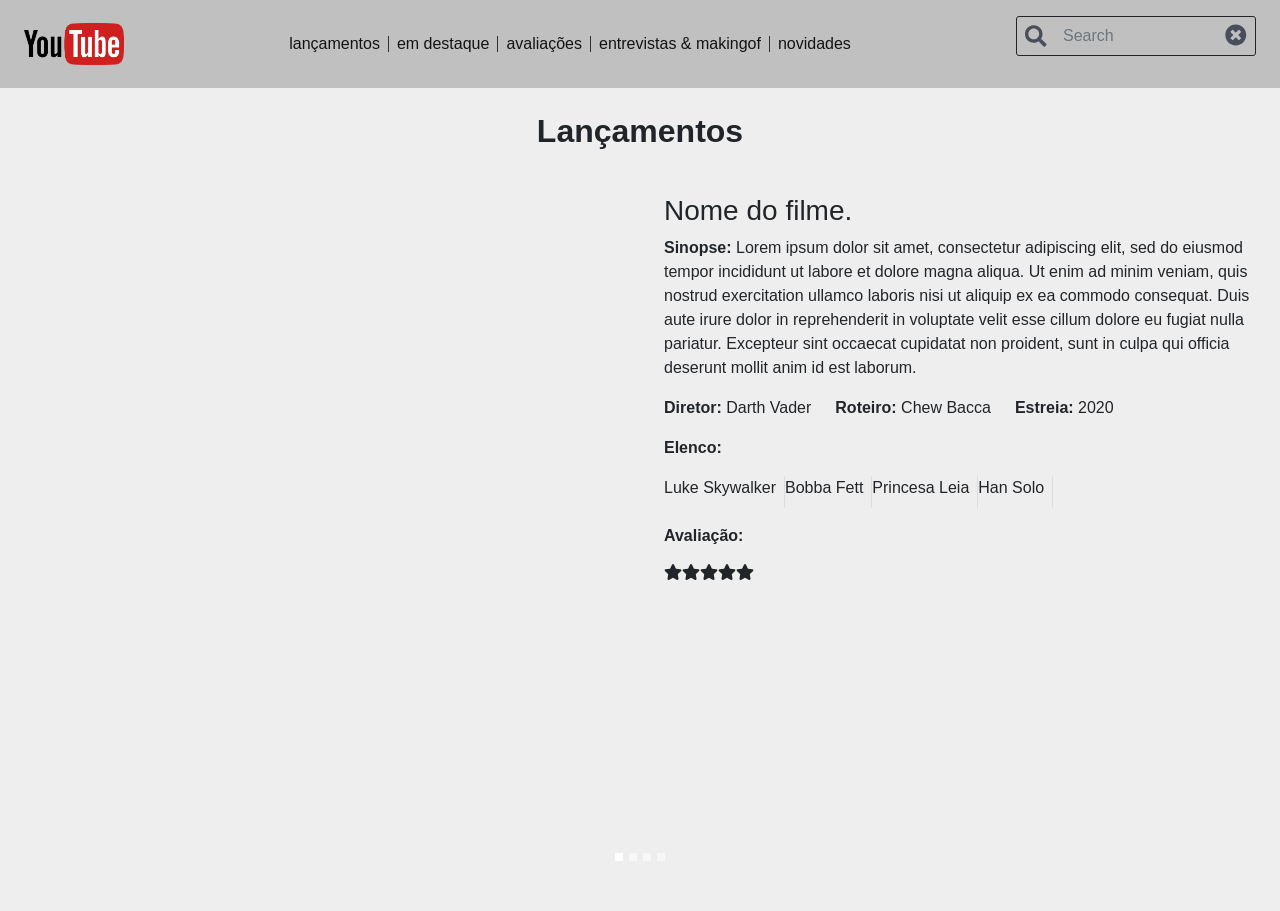
==== index.html @ 98a603fb "Primeiro commit Implementando carousel responsive" ====
<!DOCTYPE html>
<html lang="pt-br">

<head>
    <meta charset='utf-8'>
    <meta http-equiv='X-UA-Compatible' content='IE=edge'>
    <title>Portal de filmes</title>
    <meta name='viewport' content='width=device-width, initial-scale=1'>
    <meta charset="utf-8">
    <meta name="viewport" content="width=device-width, initial-scale=1, shrink-to-fit=no">
    <link rel="stylesheet" href="https://stackpath.bootstrapcdn.com/bootstrap/4.4.1/css/bootstrap.min.css"
        integrity="sha384-Vkoo8x4CGsO3+Hhxv8T/Q5PaXtkKtu6ug5TOeNV6gBiFeWPGFN9MuhOf23Q9Ifjh" crossorigin="anonymous">

    <link rel="canonical" href="https://getbootstrap.com/docs/4.5/examples/carousel/">
    <!-- <meta http-equiv="refresh" content="2"> -->

    <link href="assets/fa/css/solid.css" rel="stylesheet">
    <link href="assets/fa/css/brands.css" rel="stylesheet">
    <link href="assets/fa/css/solid.css" rel="stylesheet">
    <script defer src="assets/fa/js/all.js"></script>
    <link rel="stylesheet" href="estilos.css">
</head>

<body>
    <header class="header">
        <nav class="navbar navbar-expand-lg navbar-light w-100">
            <div class="img-container">
                <img src="assets/yt-logo.png" class="logo">
            </div>
            <div class="d-flex justify-content-end">
                <button class="navbar-toggler" type="button" data-toggle="collapse"
                    data-target="#navbarToggleExternalContent" aria-controls="navbarTogglerDemo01" aria-expanded="false"
                    aria-label="Toggle navigation">
                    <span class="navbar-toggler-icon"></span>
                </button>
            </div>
            <div class="collapse navbar-collapse" id="navbarToggleExternalContent">
                <ul class="navbar-nav mt-lg-0 w-100 d-flex justify-content-center">
                    <li class="nav-item active">
                        <a class="nav-link mycontent-left h-15" href="#">lançamentos</a>
                    </li>
                    <li class="nav-item active">
                        <a class="nav-link mycontent-left h-15" href="#">em destaque</a>
                    </li>
                    <li class="nav-item active">
                        <a class="nav-link mycontent-left h-15" href="#">avaliações</a>
                    </li>
                    <li class="nav-item active">
                        <a class="nav-link mycontent-left h-15" href="#">entrevistas & makingof</a>
                    </li>
                    <li class="nav-item active">
                        <a class="nav-link h-15" href="#">novidades</a>
                    </li>
                </ul>
                <div class="main">
                    <div class="form-group">
                        <span class="fa fa-search form-control-icon"></span>
                        <input type="text" class="form-control" placeholder="Search">
                        <span class="fa fa-times-circle form-control-icon-2"></span>
                    </div>
                </div>
            </div>
        </nav>
    </header>
    <section class="d-flex flex-column justify-content-end w-100 first-section">
        <div id="myCarousel" class="carousel slide w-100 h-100" data-ride="carousel">
            <ol class="carousel-indicators">
                <li data-target="#myCarousel" data-slide-to="0" class="active"></li>
                <li data-target="#myCarousel" data-slide-to="1"></li>
                <li data-target="#myCarousel" data-slide-to="2"></li>
                <li data-target="#myCarousel" data-slide-to="3"></li>
            </ol>
            <div class="carousel-inner">
                <div class="carousel-item active h-100">
                    <div class="h-100">
                        <div class="d-flex flex-column">
                            <h2 class="text-center"><b>Lançamentos</b></h2>

                            <div class="d-flex flex-row-reverse responsive-flex-reversion m-top-16">
                                <div class="w-50 w-50-responsive movie-desc m-top-16-responsive">
                                    <div class="column video movie-desc-content">
                                        <h3>Nome do filme.</h3>
                                        <p><b>Sinopse: </b> Lorem ipsum dolor sit amet, consectetur adipiscing elit, sed
                                            do eiusmod tempor incididunt ut labore et dolore magna aliqua. Ut enim ad
                                            minim veniam, quis nostrud exercitation ullamco laboris nisi ut aliquip ex
                                            ea commodo consequat. Duis aute irure dolor in reprehenderit in voluptate
                                            velit esse cillum dolore eu fugiat nulla pariatur. Excepteur sint occaecat
                                            cupidatat non proident, sunt in culpa qui officia deserunt mollit anim id
                                            est laborum.
                                        </p>
                                        <div class="d-flex flex-row">
                                            <p class="m-right-24"><b>Diretor: </b>
                                                Darth Vader
                                            </p>
                                            <p class="m-right-24"><b>Roteiro: </b>
                                                Chew Bacca
                                            </p>
                                            <p><b>Estreia: </b>
                                                2020
                                            </p>
                                        </div>
                                        <p><b>Elenco: </b></p>
                                        <table>
                                            <tr>
                                                <td class="el-table">Luke Skywalker</th>
                                                <td class="el-table">Bobba Fett</th>
                                                <td class="el-table">Princesa Leia</th>
                                                <td class="el-table">Han Solo</th>
                                            </tr>
                                        </table>
                                        <p></p><b>Avaliação: </b></p>
                                        <div class="d-flex flex-row">
                                            <span class="fa fa-star form-control-icon"></span>
                                            <span class="fa fa-star form-control-icon"></span>
                                            <span class="fa fa-star form-control-icon"></span>
                                            <span class="fa fa-star form-control-icon"></span>
                                            <span class="fa fa-star form-control-icon"></span>
                                        </div>
                                    </div>
                                </div>
                                <div class="videoWrapper w-50 w-50-responsive">
                                    <iframe class="column video" id="ytplayer" type="text/html"
                                        src="http://www.youtube.com/embed/M7lc1UVf-VE?autoplay=1&origin=http://example.com"
                                        frameborder="0" />
                                </div>
                            </div>
                        </div>
                    </div>
                </div>
                <div class="carousel-item">
                    <svg class="bd-placeholder-img" width="100%" height="100%" xmlns="http://www.w3.org/2000/svg"
                        preserveAspectRatio="xMidYMid slice" focusable="false" role="img">
                        <rect width="100%" height="100%" fill="#777" /></svg>
                    <div class="container">
                        <div class="carousel-caption">
                            <h1>Another example headline.</h1>
                            <p>Cras justo odio, dapibus ac facilisis in, egestas eget quam. Donec id elit non mi porta
                                gravida at eget metus. Nullam id dolor id nibh ultricies vehicula ut id elit.</p>
                            <p><a class="btn btn-lg btn-primary" href="#" role="button">Learn more</a></p>
                        </div>
                    </div>
                </div>
                <div class="carousel-item">
                    <svg class="bd-placeholder-img" width="100%" height="100%" xmlns="http://www.w3.org/2000/svg"
                        preserveAspectRatio="xMidYMid slice" focusable="false" role="img">
                        <rect width="100%" height="100%" fill="#777" /></svg>
                    <div class="container">
                        <div class="carousel-caption text-right">
                            <h1>One more for good measure.</h1>
                            <p>Cras justo odio, dapibus ac facilisis in, egestas eget quam. Donec id elit non mi porta
                                gravida at eget metus. Nullam id dolor id nibh ultricies vehicula ut id elit.</p>
                            <p><a class="btn btn-lg btn-primary" href="#" role="button">Browse gallery</a></p>
                        </div>
                    </div>
                </div>
            </div>
        </div>
    </section>

    <!-- <footer class="container">
        <p class="float-right"><a href="#">Back to top</a></p>
        <p>&copy; 2017-2020 Company, Inc. &middot; <a href="#">Privacy</a> &middot; <a href="#">Terms</a></p>
    </footer> -->
</body>

<script src="https://code.jquery.com/jquery-3.5.1.slim.min.js"
    integrity="sha384-DfXdz2htPH0lsSSs5nCTpuj/zy4C+OGpamoFVy38MVBnE+IbbVYUew+OrCXaRkfj"
    crossorigin="anonymous"></script>
<script>window.jQuery || document.write('<script src="../assets/js/vendor/jquery.slim.min.js"><\/script>')</script>
<script src="./js/bootstrap.bundle.min.js"></script>

</html>
---- assets/fa/css/solid.css ----
/*!
 * Font Awesome Free 5.15.0 by @fontawesome - https://fontawesome.com
 * License - https://fontawesome.com/license/free (Icons: CC BY 4.0, Fonts: SIL OFL 1.1, Code: MIT License)
 */
@font-face {
  font-family: 'Font Awesome 5 Free';
  font-style: normal;
  font-weight: 900;
  font-display: block;
  src: url("../webfonts/fa-solid-900.eot");
  src: url("../webfonts/fa-solid-900.eot?#iefix") format("embedded-opentype"), url("../webfonts/fa-solid-900.woff2") format("woff2"), url("../webfonts/fa-solid-900.woff") format("woff"), url("../webfonts/fa-solid-900.ttf") format("truetype"), url("../webfonts/fa-solid-900.svg#fontawesome") format("svg"); }

.fa,
.fas {
  font-family: 'Font Awesome 5 Free';
  font-weight: 900; }
---- assets/fa/css/brands.css ----
/*!
 * Font Awesome Free 5.15.0 by @fontawesome - https://fontawesome.com
 * License - https://fontawesome.com/license/free (Icons: CC BY 4.0, Fonts: SIL OFL 1.1, Code: MIT License)
 */
@font-face {
  font-family: 'Font Awesome 5 Brands';
  font-style: normal;
  font-weight: 400;
  font-display: block;
  src: url("../webfonts/fa-brands-400.eot");
  src: url("../webfonts/fa-brands-400.eot?#iefix") format("embedded-opentype"), url("../webfonts/fa-brands-400.woff2") format("woff2"), url("../webfonts/fa-brands-400.woff") format("woff"), url("../webfonts/fa-brands-400.ttf") format("truetype"), url("../webfonts/fa-brands-400.svg#fontawesome") format("svg"); }

.fab {
  font-family: 'Font Awesome 5 Brands';
  font-weight: 400; }
---- assets/fa/css/solid.css ----
/*!
 * Font Awesome Free 5.15.0 by @fontawesome - https://fontawesome.com
 * License - https://fontawesome.com/license/free (Icons: CC BY 4.0, Fonts: SIL OFL 1.1, Code: MIT License)
 */
@font-face {
  font-family: 'Font Awesome 5 Free';
  font-style: normal;
  font-weight: 900;
  font-display: block;
  src: url("../webfonts/fa-solid-900.eot");
  src: url("../webfonts/fa-solid-900.eot?#iefix") format("embedded-opentype"), url("../webfonts/fa-solid-900.woff2") format("woff2"), url("../webfonts/fa-solid-900.woff") format("woff"), url("../webfonts/fa-solid-900.ttf") format("truetype"), url("../webfonts/fa-solid-900.svg#fontawesome") format("svg"); }

.fa,
.fas {
  font-family: 'Font Awesome 5 Free';
  font-weight: 900; }
---- estilos.css ----
header{
    display: flex;
    flex-direction: row;
    width: 100vw;
    padding: 8px;
    background: #c0c0c0;
}
.logo{
    width: 100px;
}

.nav-link{
    display: flex;
    align-items: center;
    color: #010101;
}

.margin-right-solid{
    margin-right: solid red;
}
.border-right-menu{
    border-right: solid;
}
/* search-header */

.form-group{
    border: solid 1px;
    border-radius: 3px;
    padding: 0px 8px;
    width: 240px;
}
.form-group input{
    border: 0px !important;
}
.form-group .form-control {
    padding-left: 2.375rem;
    background: #c0c0c0;
}

.form-group .form-control-icon {
    position: absolute;
    z-index: 2;
    display: block;
    width: 1.3475rem;
    height: 2.375rem;
    line-height: 2.375rem;
    text-align: center;
    pointer-events: none;
    color: #484e5a;
}

.form-group .form-control-icon-2 {
    position: absolute;
    z-index: 2;
    display: block;
    width: 1.3475rem;
    height: 2.375rem;
    line-height: 2.375rem;
    text-align: center;
    pointer-events: none;
    color: #484e5a;
    top: 8px !important;
    transform: translateX(200px) !important;
}

/* search-header */

.mycontent-left {
    border-right: 1px solid #333;
  }
.h-15{
    height: 15px;
}


/* first-section */
.first-section{
    padding: 24px 24px;
    background: #eeeeee;
}

.carousel-inner{
    height: 100%;
    display: flex;
    align-items: center;
}

.carousel-indicators li{
    width: 8px;
    height: 8px;
}

.videoWrapper {
    position: relative;
    padding-bottom: 56.25%; /* 16:9 */
  }
.videoWrapper iframe {
    position: absolute;
    top: 0;
    left: 0;
    width: 100%;
    height: 50%;
  }

.movie-desc{
    height: max-content;
}
.movie-desc-content{
    padding-left: 24px;
}
.m-top-16{
    margin-top: 36px;
}

.m-right-24{
    margin-right: 24px;
}

.el-table{
    border-right: 1px solid #dddddd;
    text-align: left;
    padding: 0px 8px 8px 0px;
}

@media only screen and (max-width: 1023px) {
    .responsive-flex-reversion{
        flex-direction: column-reverse !important;
    }

    .w-50-responsive{
        width: 100% !important;
    }

    .videoWrapper iframe {
        height: 100% !important;
    }

    .m-top-16-responsive{
        margin-top: 16px !important;
    }
  }
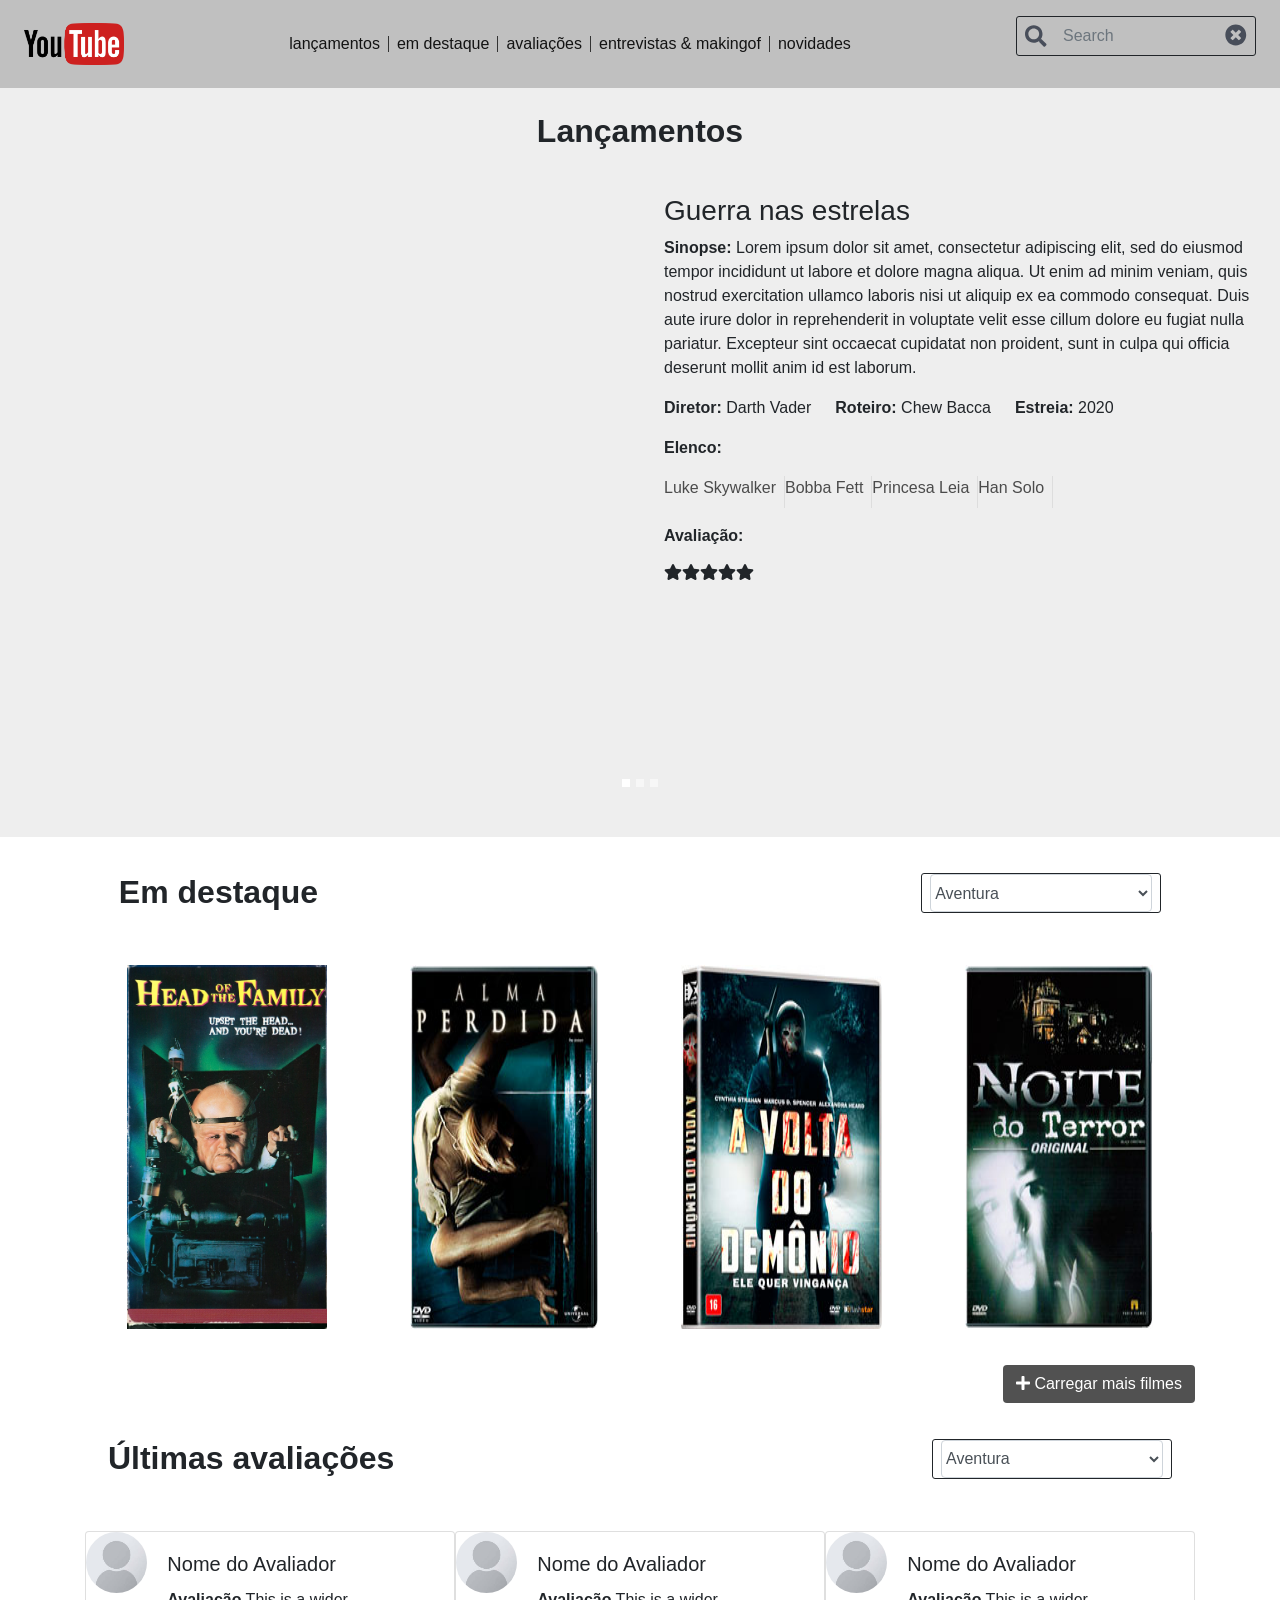
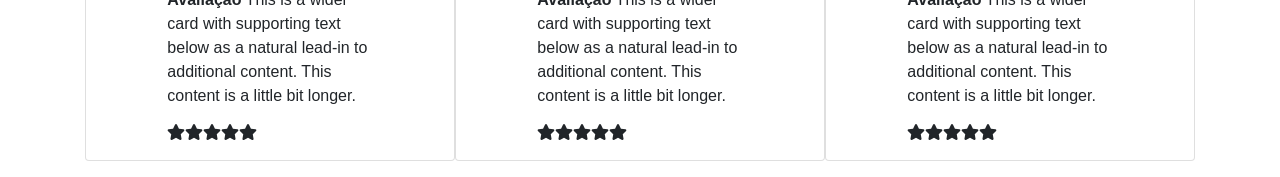
==== commit d721d03f: "Segunda section finalizando segunda section" ====
--- a/index.html
+++ b/index.html
@@ -68,18 +68,16 @@
                 <li data-target="#myCarousel" data-slide-to="0" class="active"></li>
                 <li data-target="#myCarousel" data-slide-to="1"></li>
                 <li data-target="#myCarousel" data-slide-to="2"></li>
-                <li data-target="#myCarousel" data-slide-to="3"></li>
             </ol>
             <div class="carousel-inner">
                 <div class="carousel-item active h-100">
                     <div class="h-100">
                         <div class="d-flex flex-column">
                             <h2 class="text-center"><b>Lançamentos</b></h2>
-
                             <div class="d-flex flex-row-reverse responsive-flex-reversion m-top-16">
                                 <div class="w-50 w-50-responsive movie-desc m-top-16-responsive">
                                     <div class="column video movie-desc-content">
-                                        <h3>Nome do filme.</h3>
+                                        <h3>Guerra nas estrelas</h3>
                                         <p><b>Sinopse: </b> Lorem ipsum dolor sit amet, consectetur adipiscing elit, sed
                                             do eiusmod tempor incididunt ut labore et dolore magna aliqua. Ut enim ad
                                             minim veniam, quis nostrud exercitation ullamco laboris nisi ut aliquip ex
@@ -119,37 +117,232 @@
                                     </div>
                                 </div>
                                 <div class="videoWrapper w-50 w-50-responsive">
-                                    <iframe class="column video" id="ytplayer" type="text/html"
-                                        src="http://www.youtube.com/embed/M7lc1UVf-VE?autoplay=1&origin=http://example.com"
-                                        frameborder="0" />
+                                    <iframe class="column video"
+                                        src="http://www.youtube.com/embed/M7lc1UVf-VE?rel=0&amp;showinfo=0"
+                                        frameborder="0"> </iframe>
                                 </div>
                             </div>
                         </div>
                     </div>
                 </div>
                 <div class="carousel-item">
-                    <svg class="bd-placeholder-img" width="100%" height="100%" xmlns="http://www.w3.org/2000/svg"
-                        preserveAspectRatio="xMidYMid slice" focusable="false" role="img">
-                        <rect width="100%" height="100%" fill="#777" /></svg>
-                    <div class="container">
-                        <div class="carousel-caption">
-                            <h1>Another example headline.</h1>
-                            <p>Cras justo odio, dapibus ac facilisis in, egestas eget quam. Donec id elit non mi porta
-                                gravida at eget metus. Nullam id dolor id nibh ultricies vehicula ut id elit.</p>
-                            <p><a class="btn btn-lg btn-primary" href="#" role="button">Learn more</a></p>
+                    <div class="h-100">
+                        <div class="d-flex flex-column">
+                            <h2 class="text-center"><b>Lançamentos</b></h2>
+                            <div class="d-flex flex-row-reverse responsive-flex-reversion m-top-16">
+                                <div class="w-50 w-50-responsive movie-desc m-top-16-responsive">
+                                    <div class="column video movie-desc-content">
+                                        <h3>Guerra nas estrelas</h3>
+                                        <p><b>Sinopse: </b> Lorem ipsum dolor sit amet, consectetur adipiscing elit, sed
+                                            do eiusmod tempor incididunt ut labore et dolore magna aliqua. Ut enim ad
+                                            minim veniam, quis nostrud exercitation ullamco laboris nisi ut aliquip ex
+                                            ea commodo consequat. Duis aute irure dolor in reprehenderit in voluptate
+                                            velit esse cillum dolore eu fugiat nulla pariatur. Excepteur sint occaecat
+                                            cupidatat non proident, sunt in culpa qui officia deserunt mollit anim id
+                                            est laborum.
+                                        </p>
+                                        <div class="d-flex flex-row">
+                                            <p class="m-right-24"><b>Diretor: </b>
+                                                Darth Vader
+                                            </p>
+                                            <p class="m-right-24"><b>Roteiro: </b>
+                                                Chew Bacca
+                                            </p>
+                                            <p><b>Estreia: </b>
+                                                2020
+                                            </p>
+                                        </div>
+                                        <p><b>Elenco: </b></p>
+                                        <table>
+                                            <tr>
+                                                <td class="el-table">Luke Skywalker</th>
+                                                <td class="el-table">Bobba Fett</th>
+                                                <td class="el-table">Princesa Leia</th>
+                                                <td class="el-table">Han Solo</th>
+                                            </tr>
+                                        </table>
+                                        <p></p><b>Avaliação: </b></p>
+                                        <div class="d-flex flex-row">
+                                            <span class="fa fa-star form-control-icon"></span>
+                                            <span class="fa fa-star form-control-icon"></span>
+                                            <span class="fa fa-star form-control-icon"></span>
+                                            <span class="fa fa-star form-control-icon"></span>
+                                            <span class="fa fa-star form-control-icon"></span>
+                                        </div>
+                                    </div>
+                                </div>
+                                <div class="videoWrapper w-50 w-50-responsive">
+                                    <iframe class="column video"
+                                        src="http://www.youtube.com/embed/M7lc1UVf-VE?rel=0&amp;showinfo=0"
+                                        frameborder="0"> </iframe>
+                                </div>
+                            </div>
                         </div>
                     </div>
                 </div>
                 <div class="carousel-item">
-                    <svg class="bd-placeholder-img" width="100%" height="100%" xmlns="http://www.w3.org/2000/svg"
-                        preserveAspectRatio="xMidYMid slice" focusable="false" role="img">
-                        <rect width="100%" height="100%" fill="#777" /></svg>
-                    <div class="container">
-                        <div class="carousel-caption text-right">
-                            <h1>One more for good measure.</h1>
-                            <p>Cras justo odio, dapibus ac facilisis in, egestas eget quam. Donec id elit non mi porta
-                                gravida at eget metus. Nullam id dolor id nibh ultricies vehicula ut id elit.</p>
-                            <p><a class="btn btn-lg btn-primary" href="#" role="button">Browse gallery</a></p>
+                    <div class="h-100">
+                        <div class="d-flex flex-column">
+                            <h2 class="text-center"><b>Lançamentos</b></h2>
+                            <div class="d-flex flex-row-reverse responsive-flex-reversion m-top-16">
+                                <div class="w-50 w-50-responsive movie-desc m-top-16-responsive">
+                                    <div class="column video movie-desc-content">
+                                        <h3>Guerra nas estrelas</h3>
+                                        <p><b>Sinopse: </b> Lorem ipsum dolor sit amet, consectetur adipiscing elit, sed
+                                            do eiusmod tempor incididunt ut labore et dolore magna aliqua. Ut enim ad
+                                            minim veniam, quis nostrud exercitation ullamco laboris nisi ut aliquip ex
+                                            ea commodo consequat. Duis aute irure dolor in reprehenderit in voluptate
+                                            velit esse cillum dolore eu fugiat nulla pariatur. Excepteur sint occaecat
+                                            cupidatat non proident, sunt in culpa qui officia deserunt mollit anim id
+                                            est laborum.
+                                        </p>
+                                        <div class="d-flex flex-row">
+                                            <p class="m-right-24"><b>Diretor: </b>
+                                                Darth Vader
+                                            </p>
+                                            <p class="m-right-24"><b>Roteiro: </b>
+                                                Chew Bacca
+                                            </p>
+                                            <p><b>Estreia: </b>
+                                                2020
+                                            </p>
+                                        </div>
+                                        <p><b>Elenco: </b></p>
+                                        <table>
+                                            <tr>
+                                                <td class="el-table">Luke Skywalker</th>
+                                                <td class="el-table">Bobba Fett</th>
+                                                <td class="el-table">Princesa Leia</th>
+                                                <td class="el-table">Han Solo</th>
+                                            </tr>
+                                        </table>
+                                        <p></p><b>Avaliação: </b></p>
+                                        <div class="d-flex flex-row">
+                                            <span class="fa fa-star form-control-icon"></span>
+                                            <span class="fa fa-star form-control-icon"></span>
+                                            <span class="fa fa-star form-control-icon"></span>
+                                            <span class="fa fa-star form-control-icon"></span>
+                                            <span class="fa fa-star form-control-icon"></span>
+                                        </div>
+                                    </div>
+                                </div>
+                                <div class="videoWrapper w-50 w-50-responsive">
+                                    <iframe class="column video"
+                                        src="http://www.youtube.com/embed/M7lc1UVf-VE?rel=0&amp;showinfo=0"
+                                        frameborder="0"> </iframe>
+                                </div>
+                            </div>
+                        </div>
+                    </div>
+                </div>
+            </div>
+        </div>
+    </section>
+
+    <section class="d-flex flex-column justify-content-end w-100">
+        <div class="container">
+            <div class="d-flex flex-row justify-content-around m-top-16">
+                <h2><b>Em destaque</b></h2>
+                <div class="invisible" style="width: 200px;"></div>
+                <div class="invisible" style="width: 200px;"></div>
+                <div class="form-group">
+                    <select class="form-control" id="exampleFormControlSelect1">
+                        <option>Aventura</option>
+                        <option>Romance</option>
+                        <option>Comédia</option>
+                    </select>
+                </div>
+            </div>
+            <div class="d-flex justify-content-around m-top-16">
+                <img src="assets/f1.jpg" width="200px" alt="filme 1">
+                <img src="assets/f2.jpg" alt="filme 2">
+                <img src="assets/f3.jpg" alt="filme 3">
+                <img src="assets/f4.jpg" alt="filme 4">
+            </div>
+            <div class="d-flex justify-content-end m-top-16">
+                <button class="btn second-section-btn"><i class="fa fa-plus"></i> Carregar mais filmes</button>
+            </div>
+        </div>
+
+        <div class="container">
+            <div class="d-flex flex-row justify-content-around m-top-16">
+                <h2><b>Últimas avaliações</b></h2>
+                <div class="invisible" style="width: 200px;"></div>
+                <div class="invisible" style="width: 200px;"></div>
+                <div class="form-group">
+                    <select class="form-control" id="exampleFormControlSelect1">
+                        <option>Aventura</option>
+                        <option>Romance</option>
+                        <option>Comédia</option>
+                    </select>
+                </div>
+            </div>
+            <div class="d-flex justify-content-around m-top-16">
+                <div class="card mb-3" style="max-width: 540px;">
+                    <div class="row no-gutters">
+                        <div class="col-md-2">
+                            <img src="assets/profile-pic.jpeg" class="card-img" alt="Profile picture">
+                        </div>
+                        <div class="col-md-8">
+                            <div class="card-body">
+                                <h5 class="card-title">Nome do Avaliador</h5>
+                                <p class="card-text"><b>Avaliação</b> This is a wider card with supporting text below as
+                                    a natural
+                                    lead-in to additional content. This content is a little bit longer.</p>
+                                <div class="d-flex flex-row">
+                                    <span class="fa fa-star form-control-icon"></span>
+                                    <span class="fa fa-star form-control-icon"></span>
+                                    <span class="fa fa-star form-control-icon"></span>
+                                    <span class="fa fa-star form-control-icon"></span>
+                                    <span class="fa fa-star form-control-icon"></span>
+                                </div>
+                            </div>
+                        </div>
+                    </div>
+                </div>
+
+                <div class="card mb-3" style="max-width: 540px;">
+                    <div class="row no-gutters">
+                        <div class="col-md-2">
+                            <img src="assets/profile-pic.jpeg" class="card-img" alt="Profile picture">
+                        </div>
+                        <div class="col-md-8">
+                            <div class="card-body">
+                                <h5 class="card-title">Nome do Avaliador</h5>
+                                <p class="card-text"><b>Avaliação</b> This is a wider card with supporting text below as
+                                    a natural
+                                    lead-in to additional content. This content is a little bit longer.</p>
+                                <div class="d-flex flex-row">
+                                    <span class="fa fa-star form-control-icon"></span>
+                                    <span class="fa fa-star form-control-icon"></span>
+                                    <span class="fa fa-star form-control-icon"></span>
+                                    <span class="fa fa-star form-control-icon"></span>
+                                    <span class="fa fa-star form-control-icon"></span>
+                                </div>
+                            </div>
+                        </div>
+                    </div>
+                </div>
+
+                <div class="card mb-3" style="max-width: 540px;">
+                    <div class="row no-gutters">
+                        <div class="col-md-2">
+                            <img src="assets/profile-pic.jpeg" class="card-img" alt="Profile picture">
+                        </div>
+                        <div class="col-md-8">
+                            <div class="card-body">
+                                <h5 class="card-title">Nome do Avaliador</h5>
+                                <p class="card-text"><b>Avaliação</b> This is a wider card with supporting text below as
+                                    a natural
+                                    lead-in to additional content. This content is a little bit longer.</p>
+                                <div class="d-flex flex-row">
+                                    <span class="fa fa-star form-control-icon"></span>
+                                    <span class="fa fa-star form-control-icon"></span>
+                                    <span class="fa fa-star form-control-icon"></span>
+                                    <span class="fa fa-star form-control-icon"></span>
+                                    <span class="fa fa-star form-control-icon"></span>
+                                </div>
+                            </div>
                         </div>
                     </div>
                 </div>
--- a/estilos.css
+++ b/estilos.css
@@ -35,6 +35,11 @@
 .form-group .form-control {
     padding-left: 2.375rem;
     background: #c0c0c0;
+}
+
+.form-group .form-control:first-child {
+    padding-left: 0px;
+    background: #ffffff;
 }
 
 .form-group .form-control-icon {
@@ -93,6 +98,7 @@
 .videoWrapper {
     position: relative;
     padding-bottom: 56.25%; /* 16:9 */
+    margin-bottom: -6%;
   }
 .videoWrapper iframe {
     position: absolute;
@@ -120,6 +126,7 @@
     border-right: 1px solid #dddddd;
     text-align: left;
     padding: 0px 8px 8px 0px;
+    color: #4b4b4b;
 }
 
 @media only screen and (max-width: 1023px) {
@@ -138,4 +145,19 @@
     .m-top-16-responsive{
         margin-top: 16px !important;
     }
-  }+
+    .videoWrapper{
+        margin-bottom: 0% !important;
+    }
+}
+
+/* second section */
+
+.second-section-btn{
+    background: #515151;    
+    color: white;
+}
+
+.card-img{
+    border-radius: 100%;
+}
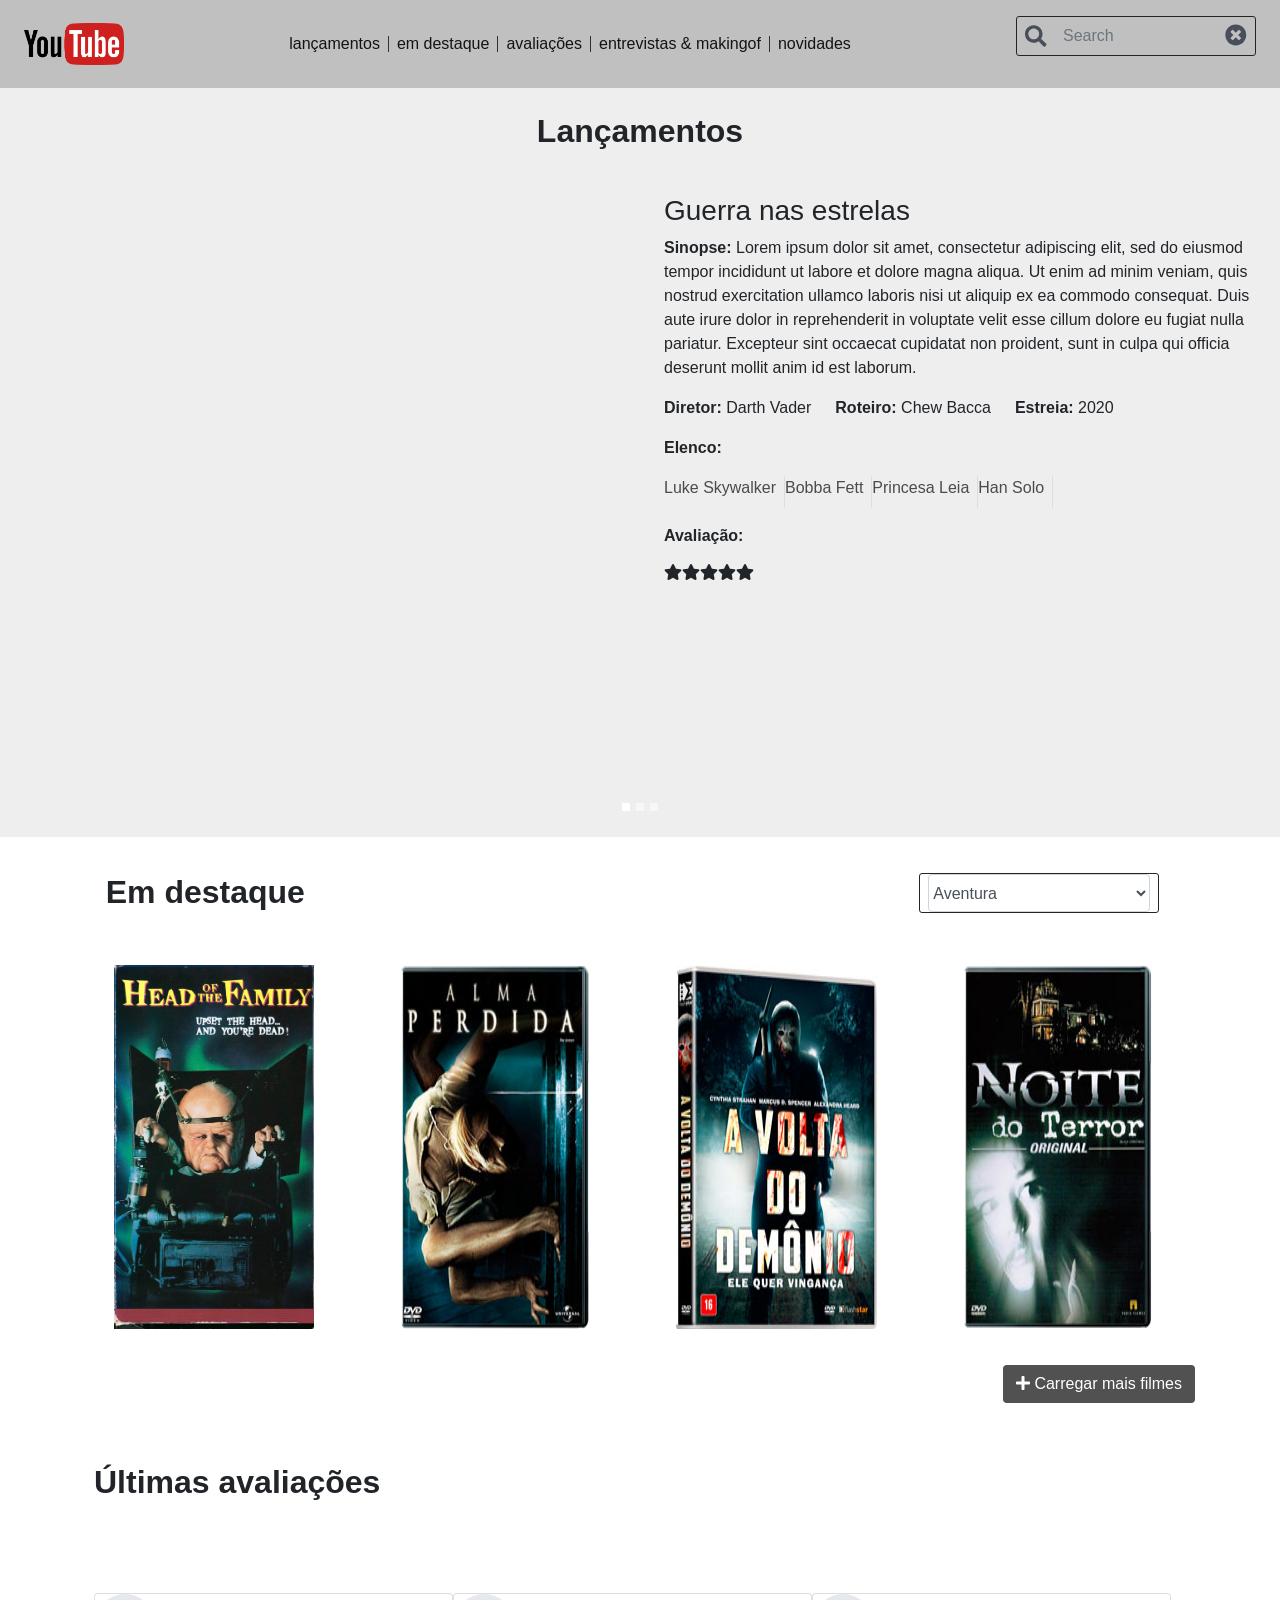
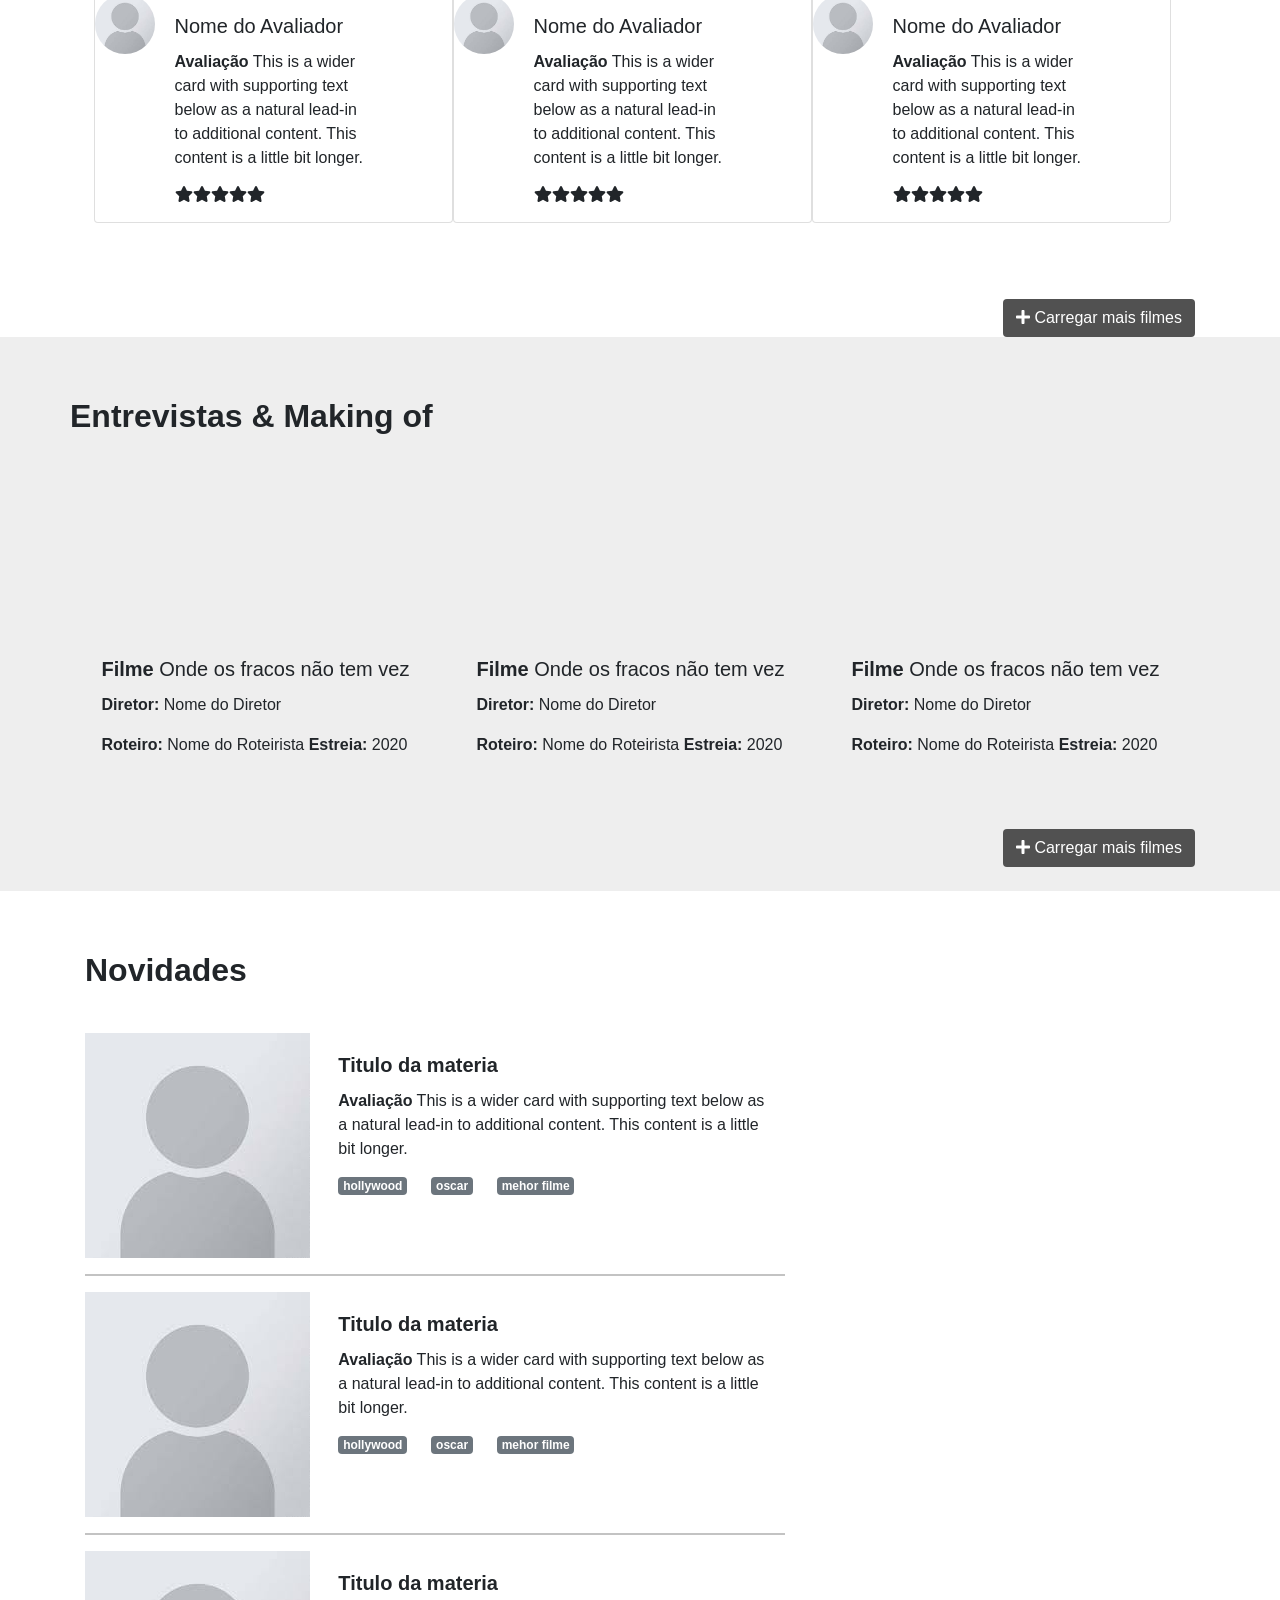
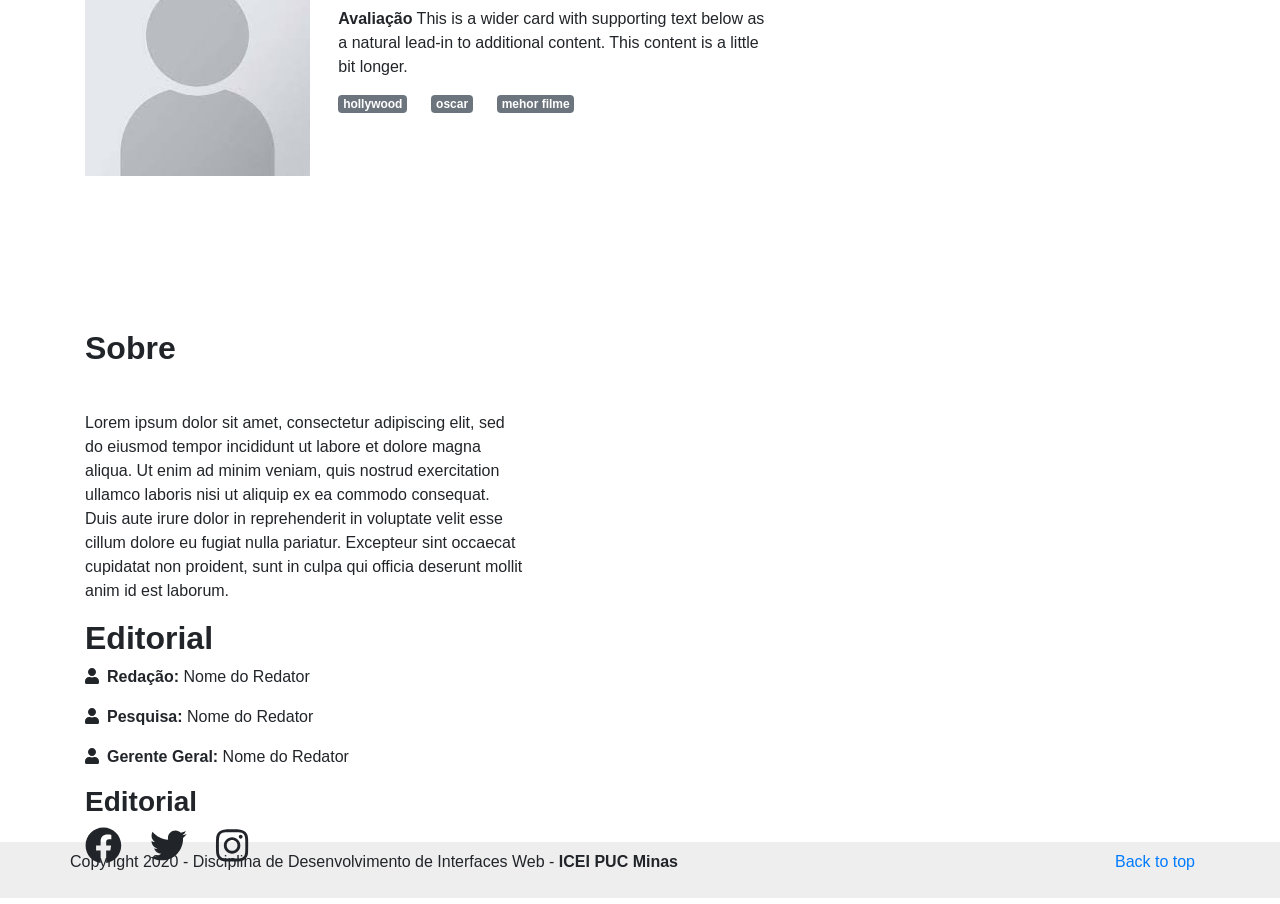
==== commit 6027e8db: "Finalizando de acordo com o mockup Não está perfeito" ====
--- a/index.html
+++ b/index.html
@@ -69,7 +69,7 @@
                 <li data-target="#myCarousel" data-slide-to="1"></li>
                 <li data-target="#myCarousel" data-slide-to="2"></li>
             </ol>
-            <div class="carousel-inner">
+            <div class="carousel-inner padding-default">
                 <div class="carousel-item active h-100">
                     <div class="h-100">
                         <div class="d-flex flex-column">
@@ -264,20 +264,13 @@
             </div>
         </div>
 
-        <div class="container">
-            <div class="d-flex flex-row justify-content-around m-top-16">
+        <div class="container w-100-video">
+            <div class="padding-default d-flex flex-row justify-content-between m-top-16">
                 <h2><b>Últimas avaliações</b></h2>
                 <div class="invisible" style="width: 200px;"></div>
                 <div class="invisible" style="width: 200px;"></div>
-                <div class="form-group">
-                    <select class="form-control" id="exampleFormControlSelect1">
-                        <option>Aventura</option>
-                        <option>Romance</option>
-                        <option>Comédia</option>
-                    </select>
-                </div>
-            </div>
-            <div class="d-flex justify-content-around m-top-16">
+            </div>
+            <div class="padding-default d-flex justify-content-around responsive-flex-reversion m-top-16">
                 <div class="card mb-3" style="max-width: 540px;">
                     <div class="row no-gutters">
                         <div class="col-md-2">
@@ -347,13 +340,178 @@
                     </div>
                 </div>
             </div>
+            <div class="d-flex justify-content-end m-top-16">
+                <button class="btn second-section-btn"><i class="fa fa-plus"></i> Carregar mais filmes</button>
+            </div>
         </div>
     </section>
 
-    <!-- <footer class="container">
-        <p class="float-right"><a href="#">Back to top</a></p>
-        <p>&copy; 2017-2020 Company, Inc. &middot; <a href="#">Privacy</a> &middot; <a href="#">Terms</a></p>
-    </footer> -->
+    <section class="d-flex flex-column justify-content-around w-100 first-section padding-default">
+        <div class="container">
+            <div class="w-100-video">
+                <div class="d-flex flex-row m-top-16 w-100-video">
+                    <h2><b>Entrevistas & Making of</b></h2>
+                </div>
+
+                <div class="d-flex flex-row justify-content-around m-top-16">
+                    <div class="card-custom" style="width: 22rem;">
+                        <iframe class="column video card-img-top"
+                            src="http://www.youtube.com/embed/M7lc1UVf-VE?rel=0&amp;showinfo=0" frameborder="0">
+                        </iframe>
+                        <div class="card-body">
+                            <h5 class="card-title"><b>Filme</b> Onde os fracos não tem vez</h5>
+                            <p><b>Diretor:</b> Nome do Diretor</p>
+                            <p><b>Roteiro:</b> Nome do Roteirista <b>Estreia:</b> 2020</p>
+                        </div>
+                    </div>
+
+                    <div class="card-custom" style="width: 22rem;">
+                        <iframe class="column video card-img-top"
+                            src="http://www.youtube.com/embed/M7lc1UVf-VE?rel=0&amp;showinfo=0" frameborder="0">
+                        </iframe>
+                        <div class="card-body">
+                            <h5 class="card-title"><b>Filme</b> Onde os fracos não tem vez</h5>
+                            <p><b>Diretor:</b> Nome do Diretor</p>
+                            <p><b>Roteiro:</b> Nome do Roteirista <b>Estreia:</b> 2020</p>
+                        </div>
+                    </div>
+
+                    <div class="card-custom" style="width: 22rem;">
+                        <iframe class="column video card-img-top"
+                            src="http://www.youtube.com/embed/M7lc1UVf-VE?rel=0&amp;showinfo=0" frameborder="0">
+                        </iframe>
+                        <div class="card-body">
+                            <h5 class="card-title"><b>Filme</b> Onde os fracos não tem vez</h5>
+                            <p><b>Diretor:</b> Nome do Diretor</p>
+                            <p><b>Roteiro:</b> Nome do Roteirista <b>Estreia:</b> 2020</p>
+                        </div>
+                    </div>
+                </div>
+            </div>
+            <div class="d-flex justify-content-end m-top-16 w-100">
+                <button class="btn second-section-btn"><i class="fa fa-plus"></i> Carregar mais filmes</button>
+            </div>
+        </div>
+    </section>
+
+    <section class="d-flex flex-row w-100 col-12 justify-content-around padding-default">
+        <div class="container d-flex flex-row section-four-responsive">
+            <div class="col-8">
+                <div class="d-flex flex-row m-top-16">
+                    <h2><b>Novidades</b></h2>
+                </div>
+
+                <div class="flex-row m-top-16 section-four-responsive-rule-2">
+                    <div class="mb-3 card-2-custom bottom-separator" style="max-width: 700px;">
+                        <div class="row no-gutters">
+                            <div class="col-md-4">
+                                <img src="assets/profile-pic.jpeg" alt="Profile picture">
+                            </div>
+                            <div class="col-md-8">
+                                <div class="card-body">
+                                    <h5 class="card-title"><b>Titulo da materia</b></h5>
+                                    <p class="card-text"><b>Avaliação</b> This is a wider card with supporting text
+                                        below as
+                                        a natural
+                                        lead-in to additional content. This content is a little bit longer.</p>
+                                    <div class="d-flex flex-row">
+                                        <span class="badge badge-secondary m-right-24">hollywood</span>
+                                        <span class="badge badge-secondary m-right-24">oscar</span>
+                                        <span class="badge badge-secondary">mehor filme</span>
+                                    </div>
+                                </div>
+                            </div>
+                        </div>
+                    </div>
+                    <div class="mb-3 card-2-custom bottom-separator" style="max-width: 700px;">
+                        <div class="row no-gutters">
+                            <div class="col-md-4">
+                                <img src="assets/profile-pic.jpeg" alt="Profile picture">
+                            </div>
+                            <div class="col-md-8">
+                                <div class="card-body">
+                                    <h5 class="card-title"><b>Titulo da materia</b></h5>
+                                    <p class="card-text"><b>Avaliação</b> This is a wider card with supporting text
+                                        below as
+                                        a natural
+                                        lead-in to additional content. This content is a little bit longer.</p>
+                                    <div class="d-flex flex-row">
+                                        <span class="badge badge-secondary m-right-24">hollywood</span>
+                                        <span class="badge badge-secondary m-right-24">oscar</span>
+                                        <span class="badge badge-secondary">mehor filme</span>
+                                    </div>
+                                </div>
+                            </div>
+                        </div>
+                    </div>
+                    <div class="mb-3 card-2-custom" style="max-width: 700px;">
+                        <div class="row no-gutters">
+                            <div class="col-md-4">
+                                <img src="assets/profile-pic.jpeg" alt="Profile picture">
+                            </div>
+                            <div class="col-md-8">
+                                <div class="card-body">
+                                    <h5 class="card-title"><b>Titulo da materia</b></h5>
+                                    <p class="card-text"><b>Avaliação</b> This is a wider card with supporting text
+                                        below as
+                                        a natural
+                                        lead-in to additional content. This content is a little bit longer.</p>
+                                    <div class="d-flex flex-row">
+                                        <span class="badge badge-secondary m-right-24">hollywood</span>
+                                        <span class="badge badge-secondary m-right-24">oscar</span>
+                                        <span class="badge badge-secondary">mehor filme</span>
+                                    </div>
+                                </div>
+                            </div>
+                        </div>
+                    </div>
+                </div>
+            </div>
+            <div class="col-sm-4 col-md-5 section-four-responsive-rule-2">
+                <div class="d-flex flex-column m-top-16">
+                    <h2><b>Sobre</b></h2>
+
+                    <p class="m-top-16">Lorem ipsum dolor sit amet, consectetur adipiscing elit, sed do eiusmod tempor
+                        incididunt ut labore
+                        et dolore magna aliqua. Ut enim ad minim veniam, quis nostrud exercitation ullamco laboris nisi
+                        ut
+                        aliquip ex ea commodo consequat. Duis aute irure dolor in reprehenderit in voluptate velit esse
+                        cillum dolore eu fugiat nulla pariatur. Excepteur sint occaecat cupidatat non proident, sunt in
+                        culpa qui officia deserunt mollit anim id est laborum.</p>
+
+                    <h2><b>Editorial</b></h2>
+
+                    <div class="main">
+                        <div>
+                            <p><span class="fa fa-user m-right-8"></span><b>Redação:</b> Nome do Redator</p>
+                        </div>
+                        <div>
+                            <p><span class="fa fa-user m-right-8"></span><b>Pesquisa:</b> Nome do Redator</p>
+                        </div>
+                        <div>
+                            <p><span class="fa fa-user m-right-8"></span><b>Gerente Geral:</b> Nome do Redator</p>
+                        </div>
+                    </div>
+
+                    <h3><b>Editorial</b></h3>
+                    <div class="main">
+                        <div>
+                            <i style="font-size: 2.3rem;" class="fab fa-facebook m-right-24"></i>
+                            <i style="font-size: 2.3rem;" class="fab fa-twitter m-right-24"></i>
+                            <i style="font-size: 2.3rem;" class="fab fa-instagram m-right-24"></i>
+                        </div>
+                    </div>
+                </div>
+            </div>
+        </div>
+    </section>
+
+    <footer class="first-section w-100 footer m-top-16">
+        <div class="container">
+            <p class="float-right"><a href="#">Back to top</a></p>
+            <p>Copyright 2020 - Disciplina de Desenvolvimento de Interfaces Web - <b>ICEI PUC Minas</b></p>
+        </div>
+    </footer>
 </body>
 
 <script src="https://code.jquery.com/jquery-3.5.1.slim.min.js"
--- a/estilos.css
+++ b/estilos.css
@@ -80,8 +80,11 @@
 
 /* first-section */
 .first-section{
+    background: #eeeeee;
+}
+
+.padding-default{
     padding: 24px 24px;
-    background: #eeeeee;
 }
 
 .carousel-inner{
@@ -122,6 +125,10 @@
     margin-right: 24px;
 }
 
+.m-right-8{
+    margin-right: 8px;
+}
+
 .el-table{
     border-right: 1px solid #dddddd;
     text-align: left;
@@ -151,6 +158,19 @@
     }
 }
 
+@media only screen and (max-width: 1439px) {
+    .section-four-responsive{
+        flex-direction: column !important;
+        
+    }
+    .section-four-responsive-rule-2{
+        width: 90vw;
+    }
+
+    .col-md-4{
+        max-width: none
+    }
+}
 /* second section */
 
 .second-section-btn{
@@ -160,4 +180,41 @@
 
 .card-img{
     border-radius: 100%;
+}
+
+/* thirty section */
+
+.card-custom{
+    background: #eeeeee;
+}
+
+/* fourthy section */
+
+.card-2-custom{
+    padding: 0px 0px 16px 0px;
+}
+
+.bottom-separator{
+    border-bottom: solid 2px #c3c3c3;
+}
+.w-custom{
+    width: 42rem;
+    background: red;
+}
+
+/* footer */
+
+.footer{
+    padding: 8px 0px 8px 0px !important;
+}
+
+/* overrides */
+
+.container {
+    width: 100vw!important;
+    padding-left: 0px !important;
+}
+
+.w-100-video {
+    /* width: 100vw !important; */
 }
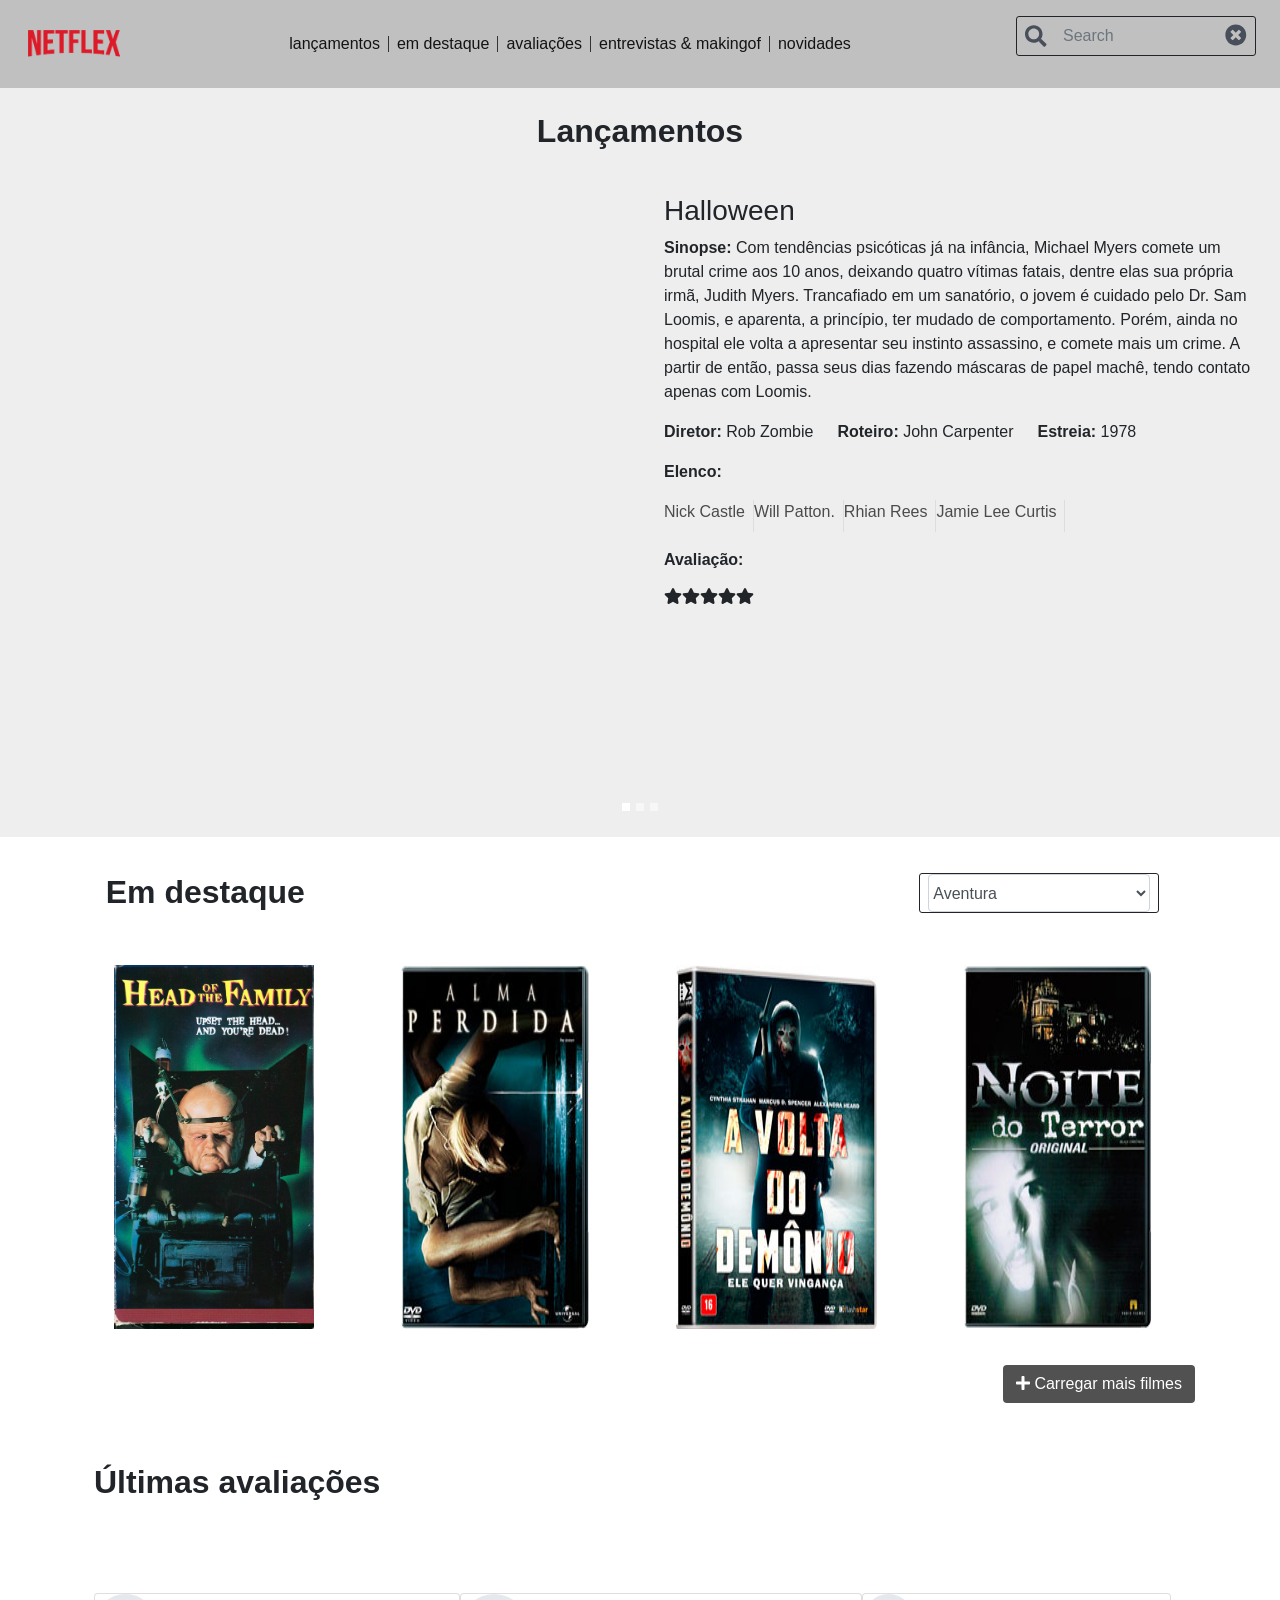
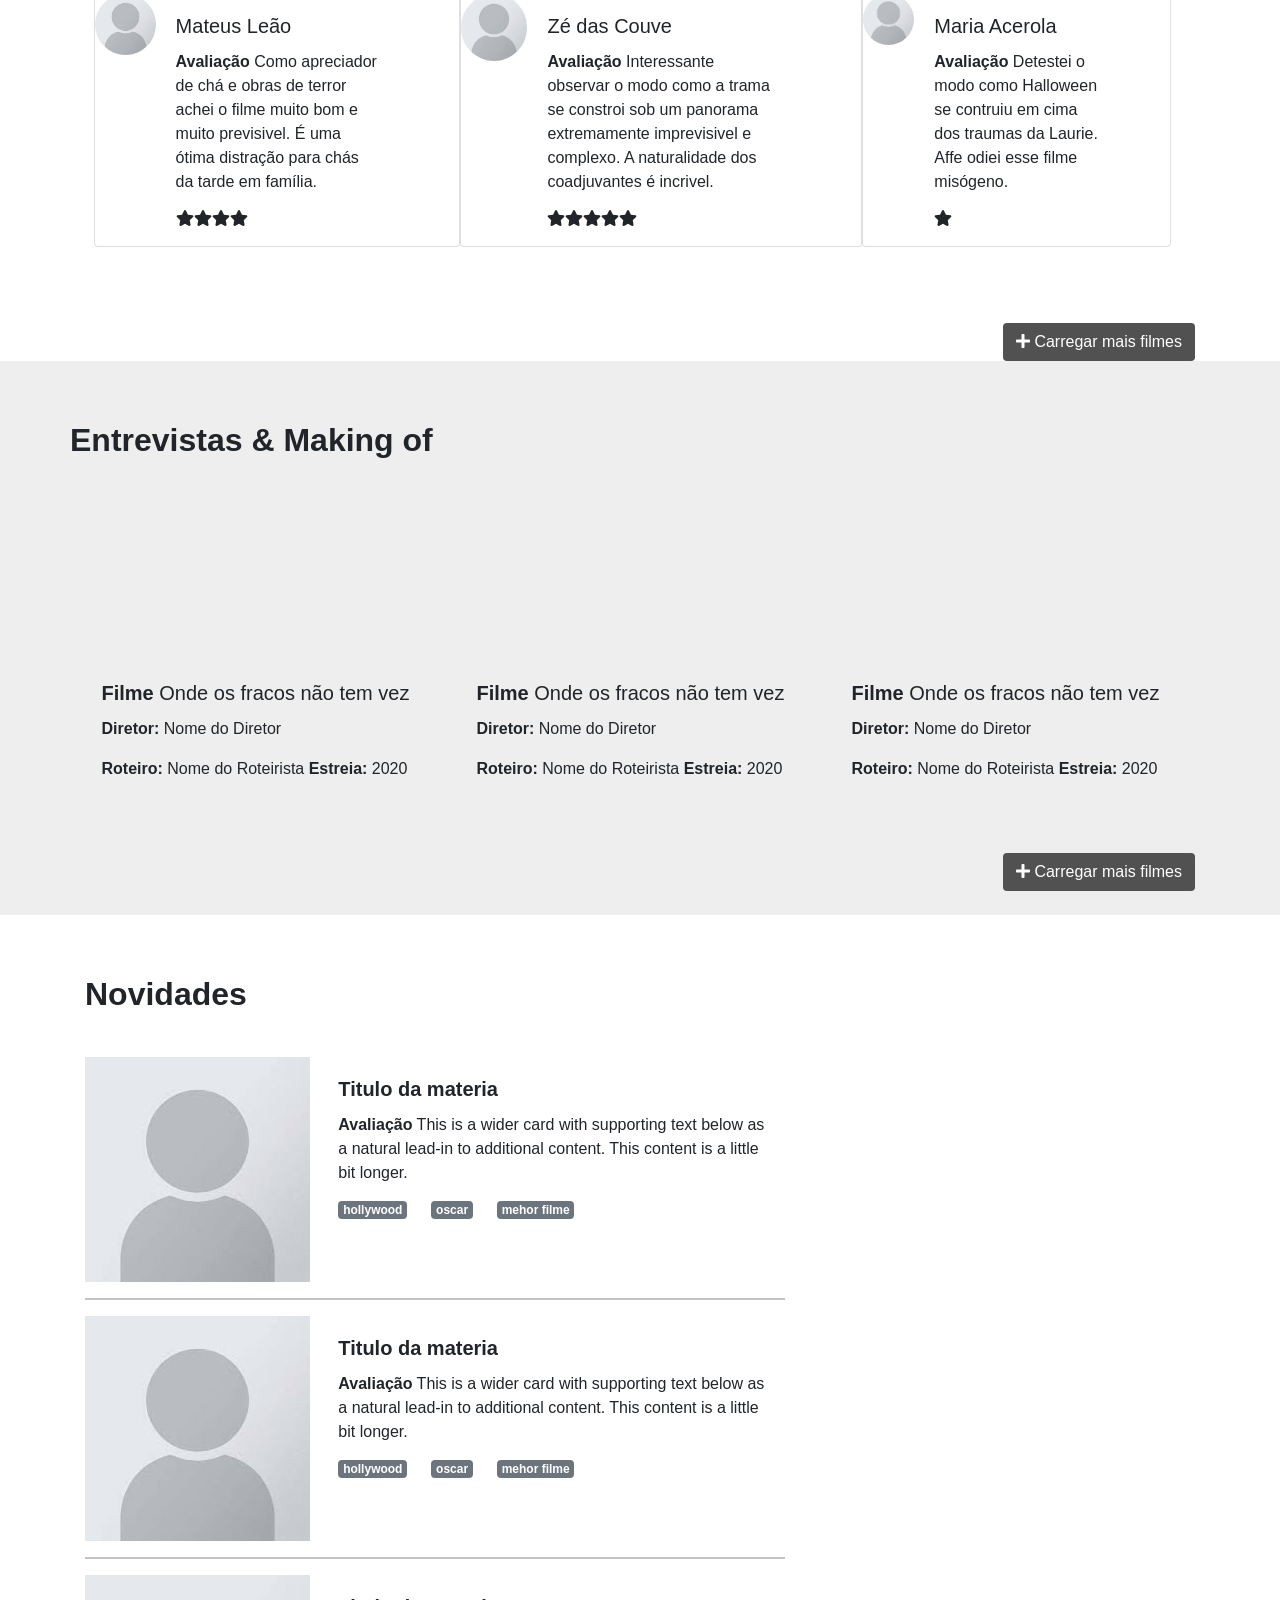
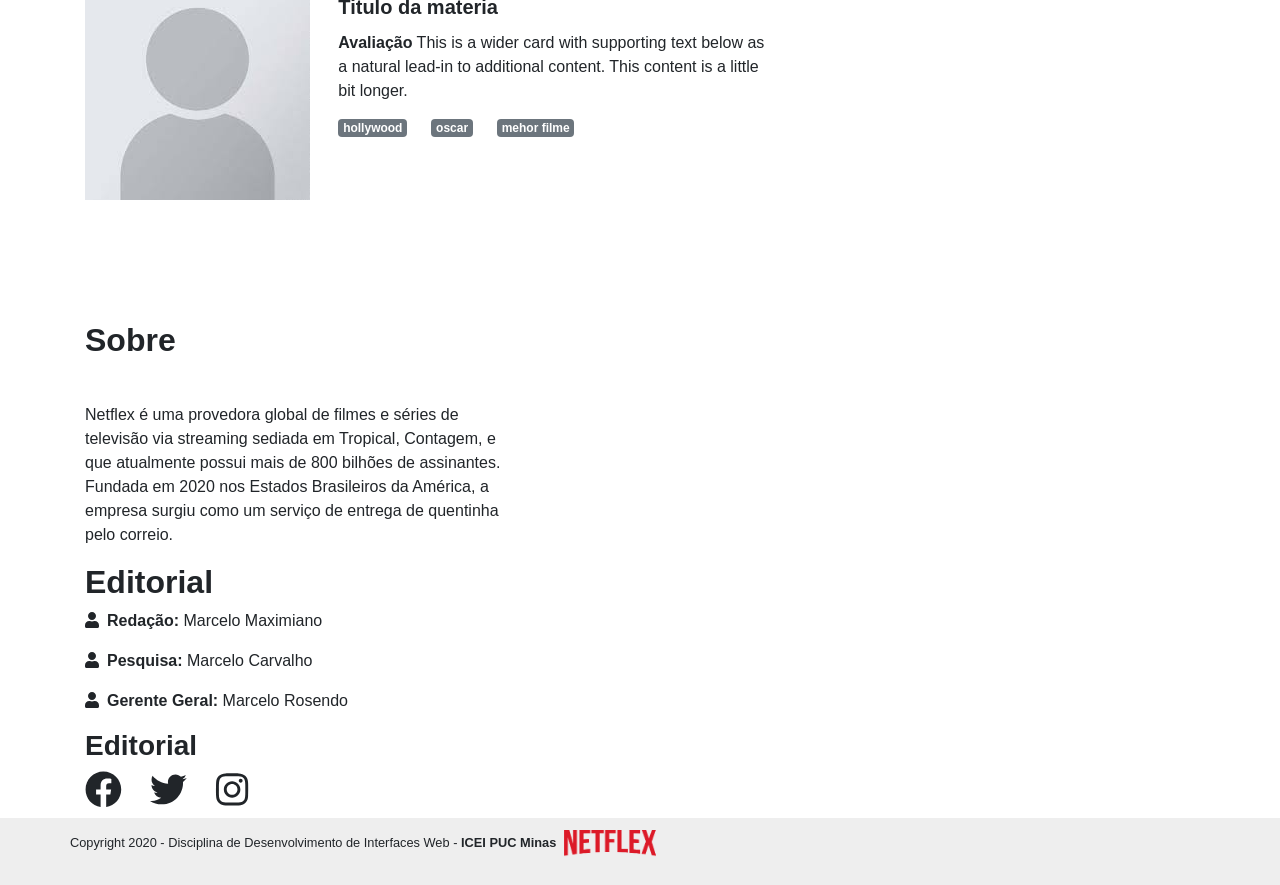
==== commit 25a09af2: "Adicionando dados de verdade E umas piadinhas" ====
--- a/index.html
+++ b/index.html
@@ -25,7 +25,7 @@
     <header class="header">
         <nav class="navbar navbar-expand-lg navbar-light w-100">
             <div class="img-container">
-                <img src="assets/yt-logo.png" class="logo">
+                <img src="assets/netflex-logo.png" class="logo">
             </div>
             <div class="d-flex justify-content-end">
                 <button class="navbar-toggler" type="button" data-toggle="collapse"
@@ -77,33 +77,33 @@
                             <div class="d-flex flex-row-reverse responsive-flex-reversion m-top-16">
                                 <div class="w-50 w-50-responsive movie-desc m-top-16-responsive">
                                     <div class="column video movie-desc-content">
-                                        <h3>Guerra nas estrelas</h3>
-                                        <p><b>Sinopse: </b> Lorem ipsum dolor sit amet, consectetur adipiscing elit, sed
-                                            do eiusmod tempor incididunt ut labore et dolore magna aliqua. Ut enim ad
-                                            minim veniam, quis nostrud exercitation ullamco laboris nisi ut aliquip ex
-                                            ea commodo consequat. Duis aute irure dolor in reprehenderit in voluptate
-                                            velit esse cillum dolore eu fugiat nulla pariatur. Excepteur sint occaecat
-                                            cupidatat non proident, sunt in culpa qui officia deserunt mollit anim id
-                                            est laborum.
+                                        <h3>Halloween</h3>
+                                        <p><b>Sinopse: </b> Com tendências psicóticas já na infância, Michael Myers
+                                            comete um brutal crime aos 10 anos, deixando quatro vítimas fatais, dentre
+                                            elas sua própria irmã, Judith Myers. Trancafiado em um sanatório, o jovem é
+                                            cuidado pelo Dr. Sam Loomis, e aparenta, a princípio, ter mudado de
+                                            comportamento. Porém, ainda no hospital ele volta a apresentar seu instinto
+                                            assassino, e comete mais um crime. A partir de então, passa seus dias
+                                            fazendo máscaras de papel machê, tendo contato apenas com Loomis.
                                         </p>
                                         <div class="d-flex flex-row">
                                             <p class="m-right-24"><b>Diretor: </b>
-                                                Darth Vader
+                                                Rob Zombie
                                             </p>
                                             <p class="m-right-24"><b>Roteiro: </b>
-                                                Chew Bacca
+                                                John Carpenter
                                             </p>
                                             <p><b>Estreia: </b>
-                                                2020
+                                                1978
                                             </p>
                                         </div>
                                         <p><b>Elenco: </b></p>
                                         <table>
                                             <tr>
-                                                <td class="el-table">Luke Skywalker</th>
-                                                <td class="el-table">Bobba Fett</th>
-                                                <td class="el-table">Princesa Leia</th>
-                                                <td class="el-table">Han Solo</th>
+                                                <td class="el-table">Nick Castle</th>
+                                                <td class="el-table">Will Patton.</th>
+                                                <td class="el-table">Rhian Rees</th>
+                                                <td class="el-table">Jamie Lee Curtis</th>
                                             </tr>
                                         </table>
                                         <p></p><b>Avaliação: </b></p>
@@ -118,7 +118,7 @@
                                 </div>
                                 <div class="videoWrapper w-50 w-50-responsive">
                                     <iframe class="column video"
-                                        src="http://www.youtube.com/embed/M7lc1UVf-VE?rel=0&amp;showinfo=0"
+                                        src="https://www.youtube.com/embed/T5ke9IPTIJQ?rel=0&amp;showinfo=0"
                                         frameborder="0"> </iframe>
                                 </div>
                             </div>
@@ -132,33 +132,31 @@
                             <div class="d-flex flex-row-reverse responsive-flex-reversion m-top-16">
                                 <div class="w-50 w-50-responsive movie-desc m-top-16-responsive">
                                     <div class="column video movie-desc-content">
-                                        <h3>Guerra nas estrelas</h3>
-                                        <p><b>Sinopse: </b> Lorem ipsum dolor sit amet, consectetur adipiscing elit, sed
-                                            do eiusmod tempor incididunt ut labore et dolore magna aliqua. Ut enim ad
-                                            minim veniam, quis nostrud exercitation ullamco laboris nisi ut aliquip ex
-                                            ea commodo consequat. Duis aute irure dolor in reprehenderit in voluptate
-                                            velit esse cillum dolore eu fugiat nulla pariatur. Excepteur sint occaecat
-                                            cupidatat non proident, sunt in culpa qui officia deserunt mollit anim id
-                                            est laborum.
+                                        <h3>Halloween II - O Grande Massacre</h3>
+                                        <p><b>Sinopse: </b> Depois de falhar na tentativa de assassinar Laurie e levar
+                                            seis tiros do ex-psiquiatra Sam Loomis, Michael Myers segue-a até o
+                                            hospital, onde ela foi internada após a tentativa de assassinato. Na busca
+                                            de terminar o que começou, Myers começa uma matança no hospital, a procura
+                                            de Laurie.
                                         </p>
                                         <div class="d-flex flex-row">
                                             <p class="m-right-24"><b>Diretor: </b>
-                                                Darth Vader
+                                                Rick Rosenthal
                                             </p>
                                             <p class="m-right-24"><b>Roteiro: </b>
-                                                Chew Bacca
+                                                John Carpenter
                                             </p>
                                             <p><b>Estreia: </b>
-                                                2020
+                                                1981
                                             </p>
                                         </div>
                                         <p><b>Elenco: </b></p>
                                         <table>
                                             <tr>
-                                                <td class="el-table">Luke Skywalker</th>
-                                                <td class="el-table">Bobba Fett</th>
-                                                <td class="el-table">Princesa Leia</th>
-                                                <td class="el-table">Han Solo</th>
+                                                <td class="el-table">Charles Cyphers</th>
+                                                <td class="el-table">Donald Pleasence</th>
+                                                <td class="el-table">Jamie Lee Curtis</th>
+                                                <td class="el-table">Dana Carvey</th>
                                             </tr>
                                         </table>
                                         <p></p><b>Avaliação: </b></p>
@@ -173,7 +171,7 @@
                                 </div>
                                 <div class="videoWrapper w-50 w-50-responsive">
                                     <iframe class="column video"
-                                        src="http://www.youtube.com/embed/M7lc1UVf-VE?rel=0&amp;showinfo=0"
+                                        src="https://www.youtube.com/embed/vzOdUKVD8Ac?rel=0&amp;showinfo=0"
                                         frameborder="0"> </iframe>
                                 </div>
                             </div>
@@ -187,33 +185,29 @@
                             <div class="d-flex flex-row-reverse responsive-flex-reversion m-top-16">
                                 <div class="w-50 w-50-responsive movie-desc m-top-16-responsive">
                                     <div class="column video movie-desc-content">
-                                        <h3>Guerra nas estrelas</h3>
-                                        <p><b>Sinopse: </b> Lorem ipsum dolor sit amet, consectetur adipiscing elit, sed
-                                            do eiusmod tempor incididunt ut labore et dolore magna aliqua. Ut enim ad
-                                            minim veniam, quis nostrud exercitation ullamco laboris nisi ut aliquip ex
-                                            ea commodo consequat. Duis aute irure dolor in reprehenderit in voluptate
-                                            velit esse cillum dolore eu fugiat nulla pariatur. Excepteur sint occaecat
-                                            cupidatat non proident, sunt in culpa qui officia deserunt mollit anim id
-                                            est laborum.
+                                        <h3>Halloween III: Season of the Witch</h3>
+                                        <p><b>Sinopse: </b> Um médico investiga as mortes violentas de pacientes em seu
+                                            hospital e descobre o responsável pelas atrocidades: um maníaco, criador de
+                                            máscaras de bruxas, decidido a espalhar o terror pelo país.
                                         </p>
                                         <div class="d-flex flex-row">
                                             <p class="m-right-24"><b>Diretor: </b>
-                                                Darth Vader
+                                                Tommy Lee Wallace
                                             </p>
                                             <p class="m-right-24"><b>Roteiro: </b>
-                                                Chew Bacca
+                                                Tommy Lee Wallace
                                             </p>
                                             <p><b>Estreia: </b>
-                                                2020
+                                                1982
                                             </p>
                                         </div>
                                         <p><b>Elenco: </b></p>
                                         <table>
                                             <tr>
-                                                <td class="el-table">Luke Skywalker</th>
-                                                <td class="el-table">Bobba Fett</th>
-                                                <td class="el-table">Princesa Leia</th>
-                                                <td class="el-table">Han Solo</th>
+                                                <td class="el-table">Jonathan Terry</th>
+                                                <td class="el-table">Dan O'Herlihy</th>
+                                                <td class="el-table">Tom Atkins</th>
+                                                <td class="el-table">Nancy Kyes</th>
                                             </tr>
                                         </table>
                                         <p></p><b>Avaliação: </b></p>
@@ -228,7 +222,7 @@
                                 </div>
                                 <div class="videoWrapper w-50 w-50-responsive">
                                     <iframe class="column video"
-                                        src="http://www.youtube.com/embed/M7lc1UVf-VE?rel=0&amp;showinfo=0"
+                                        src="https://www.youtube.com/embed/JKD2Rwwrdbw?rel=0&amp;showinfo=0"
                                         frameborder="0"> </iframe>
                                 </div>
                             </div>
@@ -278,12 +272,11 @@
                         </div>
                         <div class="col-md-8">
                             <div class="card-body">
-                                <h5 class="card-title">Nome do Avaliador</h5>
-                                <p class="card-text"><b>Avaliação</b> This is a wider card with supporting text below as
-                                    a natural
-                                    lead-in to additional content. This content is a little bit longer.</p>
+                                <h5 class="card-title">Mateus Leão</h5>
+                                <p class="card-text"><b>Avaliação</b> Como apreciador de chá e obras de terror achei o
+                                    filme muito bom e muito previsivel. É uma ótima distração para chás da tarde em
+                                    família.</p>
                                 <div class="d-flex flex-row">
-                                    <span class="fa fa-star form-control-icon"></span>
                                     <span class="fa fa-star form-control-icon"></span>
                                     <span class="fa fa-star form-control-icon"></span>
                                     <span class="fa fa-star form-control-icon"></span>
@@ -301,10 +294,10 @@
                         </div>
                         <div class="col-md-8">
                             <div class="card-body">
-                                <h5 class="card-title">Nome do Avaliador</h5>
-                                <p class="card-text"><b>Avaliação</b> This is a wider card with supporting text below as
-                                    a natural
-                                    lead-in to additional content. This content is a little bit longer.</p>
+                                <h5 class="card-title">Zé das Couve</h5>
+                                <p class="card-text"><b>Avaliação</b> Interessante observar o modo como a trama se
+                                    constroi sob um panorama extremamente imprevisivel e complexo.
+                                    A naturalidade dos coadjuvantes é incrivel.</p>
                                 <div class="d-flex flex-row">
                                     <span class="fa fa-star form-control-icon"></span>
                                     <span class="fa fa-star form-control-icon"></span>
@@ -324,15 +317,10 @@
                         </div>
                         <div class="col-md-8">
                             <div class="card-body">
-                                <h5 class="card-title">Nome do Avaliador</h5>
-                                <p class="card-text"><b>Avaliação</b> This is a wider card with supporting text below as
-                                    a natural
-                                    lead-in to additional content. This content is a little bit longer.</p>
+                                <h5 class="card-title">Maria Acerola</h5>
+                                <p class="card-text"><b>Avaliação</b> Detestei o modo como Halloween se contruiu em cima
+                                    dos traumas da Laurie. Affe odiei esse filme misógeno.</p>
                                 <div class="d-flex flex-row">
-                                    <span class="fa fa-star form-control-icon"></span>
-                                    <span class="fa fa-star form-control-icon"></span>
-                                    <span class="fa fa-star form-control-icon"></span>
-                                    <span class="fa fa-star form-control-icon"></span>
                                     <span class="fa fa-star form-control-icon"></span>
                                 </div>
                             </div>
@@ -471,25 +459,23 @@
                 <div class="d-flex flex-column m-top-16">
                     <h2><b>Sobre</b></h2>
 
-                    <p class="m-top-16">Lorem ipsum dolor sit amet, consectetur adipiscing elit, sed do eiusmod tempor
-                        incididunt ut labore
-                        et dolore magna aliqua. Ut enim ad minim veniam, quis nostrud exercitation ullamco laboris nisi
-                        ut
-                        aliquip ex ea commodo consequat. Duis aute irure dolor in reprehenderit in voluptate velit esse
-                        cillum dolore eu fugiat nulla pariatur. Excepteur sint occaecat cupidatat non proident, sunt in
-                        culpa qui officia deserunt mollit anim id est laborum.</p>
+                    <p class="m-top-16">Netflex é uma provedora global de filmes e séries de televisão via streaming
+                        sediada em Tropical, Contagem, e que atualmente possui mais de 800 bilhões de assinantes.
+                        Fundada em 2020 nos Estados Brasileiros da América, a empresa surgiu como um serviço de entrega
+                        de quentinha pelo
+                        correio.</p>
 
                     <h2><b>Editorial</b></h2>
 
                     <div class="main">
                         <div>
-                            <p><span class="fa fa-user m-right-8"></span><b>Redação:</b> Nome do Redator</p>
+                            <p><span class="fa fa-user m-right-8"></span><b>Redação:</b> Marcelo Maximiano</p>
                         </div>
                         <div>
-                            <p><span class="fa fa-user m-right-8"></span><b>Pesquisa:</b> Nome do Redator</p>
+                            <p><span class="fa fa-user m-right-8"></span><b>Pesquisa:</b> Marcelo Carvalho</p>
                         </div>
                         <div>
-                            <p><span class="fa fa-user m-right-8"></span><b>Gerente Geral:</b> Nome do Redator</p>
+                            <p><span class="fa fa-user m-right-8"></span><b>Gerente Geral:</b> Marcelo Rosendo</p>
                         </div>
                     </div>
 
@@ -508,8 +494,8 @@
 
     <footer class="first-section w-100 footer m-top-16">
         <div class="container">
-            <p class="float-right"><a href="#">Back to top</a></p>
-            <p>Copyright 2020 - Disciplina de Desenvolvimento de Interfaces Web - <b>ICEI PUC Minas</b></p>
+            <p class="responsive-font">Copyright 2020 - Disciplina de Desenvolvimento de Interfaces Web - <b>ICEI PUC
+                    Minas</b> <img src="assets/netflex-logo.png" class="logo"></p>
         </div>
     </footer>
 </body>
--- a/estilos.css
+++ b/estilos.css
@@ -217,4 +217,8 @@
 
 .w-100-video {
     /* width: 100vw !important; */
+}
+
+.responsive-font{
+    font-size: 0.8rem;
 }
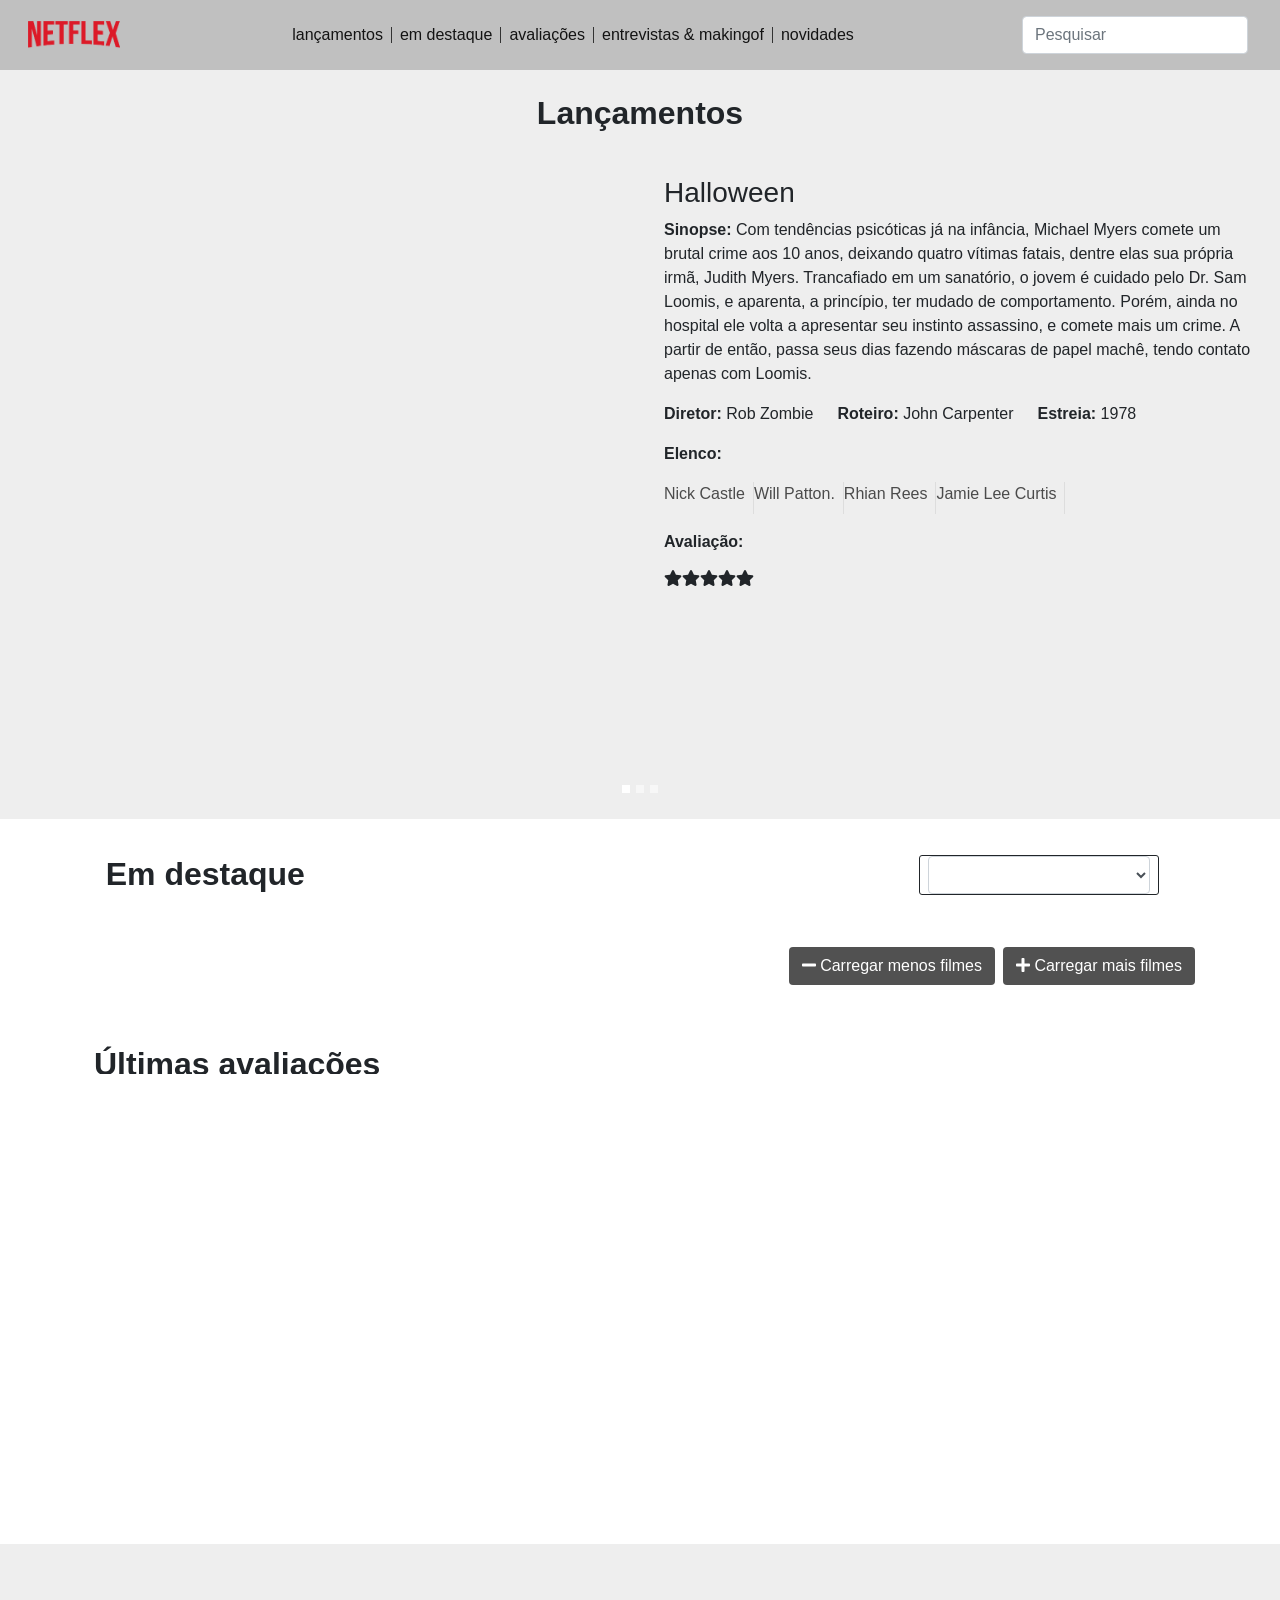
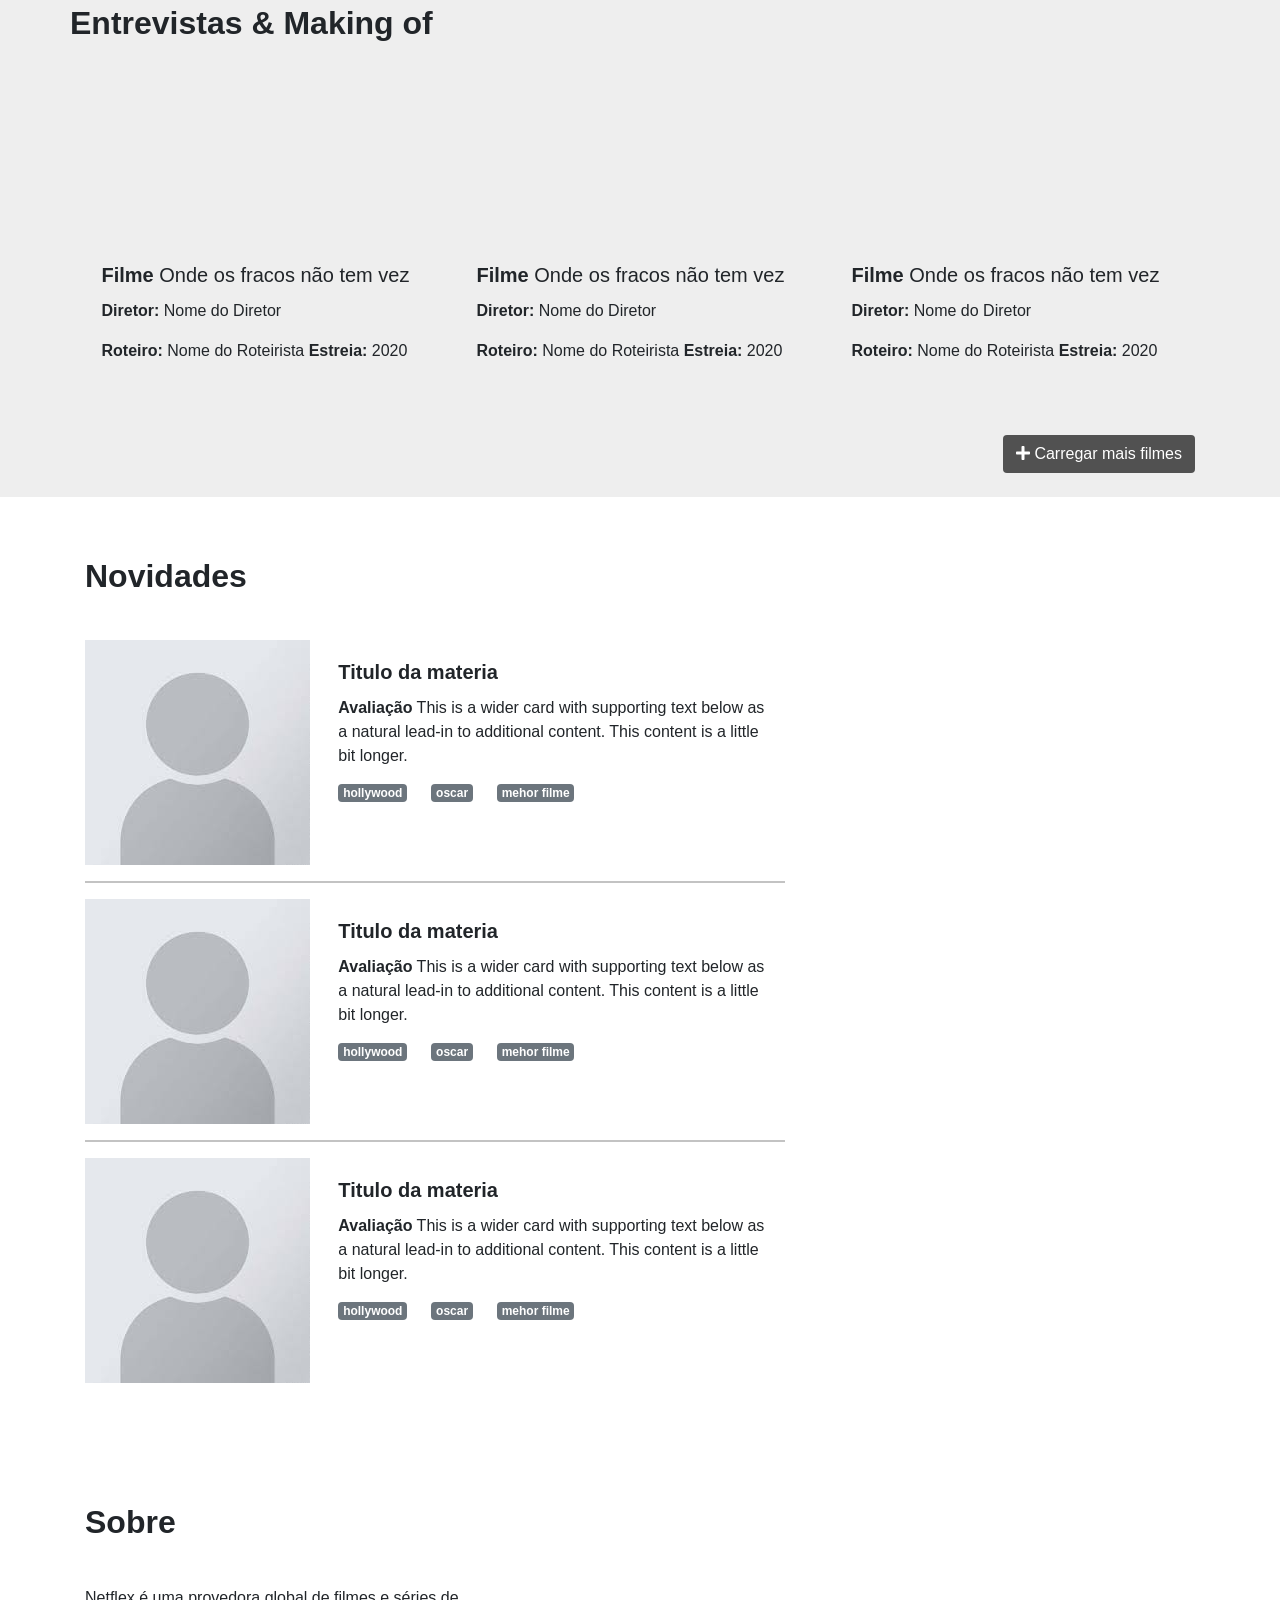
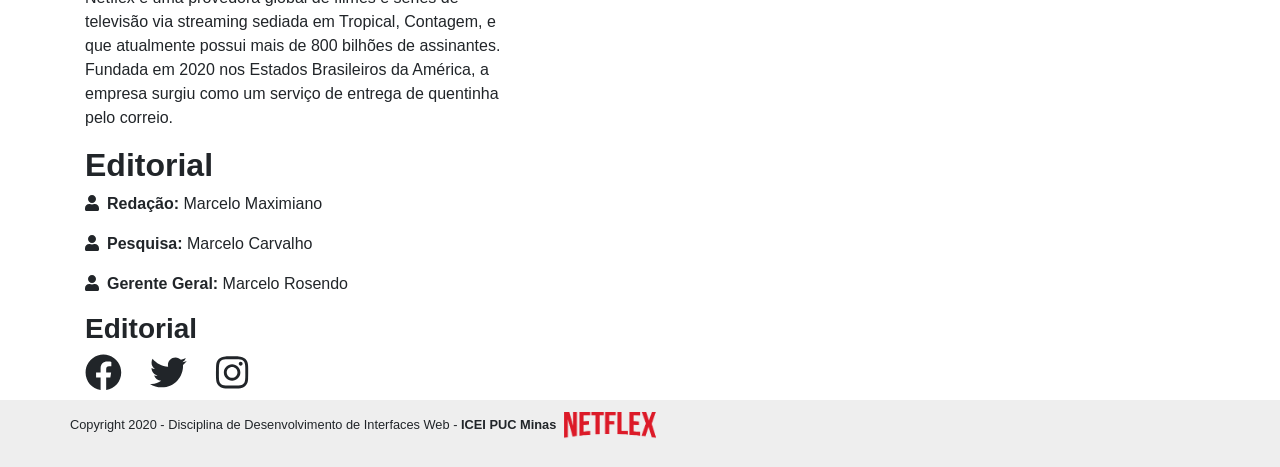
==== commit 6e6742db: "Segunda etapa Ajax no site" ====
--- a/index.html
+++ b/index.html
@@ -18,6 +18,13 @@
     <link href="assets/fa/css/brands.css" rel="stylesheet">
     <link href="assets/fa/css/solid.css" rel="stylesheet">
     <script defer src="assets/fa/js/all.js"></script>
+    <script defer src="js/ajax/generalAjax.js"></script>
+    <script defer src="js/ajax/searchAjax.js"></script>
+    <script defer src="js/ajax/redirectMovieAjax.js"></script>
+    <script defer src="js/ajax/loadMoreAjax.js"></script>
+
+    <script src="jquery-1.6.1.js"></script>
+    <script src="my_jquery.js"></script>
     <link rel="stylesheet" href="estilos.css">
 </head>
 
@@ -52,16 +59,35 @@
                         <a class="nav-link h-15" href="#">novidades</a>
                     </li>
                 </ul>
-                <div class="main">
-                    <div class="form-group">
-                        <span class="fa fa-search form-control-icon"></span>
-                        <input type="text" class="form-control" placeholder="Search">
-                        <span class="fa fa-times-circle form-control-icon-2"></span>
-                    </div>
+                <div>
+                    <form class="form-inline my-2 my-lg-0" style="display: inline-flex;">
+                        <input id="search_input" data-toggle="" oninput="onInput()"
+                            class="form-control mr-sm-2 ml-auto" type="search" placeholder="Pesquisar" list="browsers">
+                        <datalist id="browsers"></datalist>
+                    </form>
                 </div>
             </div>
         </nav>
     </header>
+    <div class="modal fade" id="modalSearchFailed" tabindex="99999" role="dialog" aria-labelledby="exampleModalLabel"
+        aria-hidden="true">
+        <div class="modal-dialog" role="document">
+            <div class="modal-content">
+                <div class="modal-header">
+                    <h5 class="modal-title" id="exampleModalLabel">Erro ao acessar a informação</h5>
+                    <button type="button" class="close" data-dismiss="modal" aria-label="Close">
+                        <span aria-hidden="true">&times;</span>
+                    </button>
+                </div>
+                <div id="modalBody" class="modal-body">
+
+                </div>
+                <div class="modal-footer">
+                    <button type="button" class="btn btn-secondary" data-dismiss="modal">Fechar</button>
+                </div>
+            </div>
+        </div>
+    </div>
     <section class="d-flex flex-column justify-content-end w-100 first-section">
         <div id="myCarousel" class="carousel slide w-100 h-100" data-ride="carousel">
             <ol class="carousel-indicators">
@@ -240,21 +266,15 @@
                 <div class="invisible" style="width: 200px;"></div>
                 <div class="invisible" style="width: 200px;"></div>
                 <div class="form-group">
-                    <select class="form-control" id="exampleFormControlSelect1">
-                        <option>Aventura</option>
-                        <option>Romance</option>
-                        <option>Comédia</option>
-                    </select>
-                </div>
-            </div>
-            <div class="d-flex justify-content-around m-top-16">
-                <img src="assets/f1.jpg" width="200px" alt="filme 1">
-                <img src="assets/f2.jpg" alt="filme 2">
-                <img src="assets/f3.jpg" alt="filme 3">
-                <img src="assets/f4.jpg" alt="filme 4">
-            </div>
+                    <select id="genreId" class="form-control"></select>
+                </div>
+            </div>
+            <div id="posteres"></div>
             <div class="d-flex justify-content-end m-top-16">
-                <button class="btn second-section-btn"><i class="fa fa-plus"></i> Carregar mais filmes</button>
+                <button onclick="loadMinus()" class="btn second-section-btn m-right-8"><i class="fa fa-minus"></i>
+                    Carregar menos filmes</button>
+                <button onclick="loadMore()" class="btn second-section-btn"><i class="fa fa-plus"></i> Carregar mais
+                    filmes</button>
             </div>
         </div>
 
--- a/estilos.css
+++ b/estilos.css
@@ -1,3 +1,42 @@
+.container {
+    position: relative;
+    width: 50%;
+}
+.image {
+    display: block;
+    width: 100%;
+    height: auto;
+}
+  
+.overlay {
+    position: absolute;
+    top: 0;
+    bottom: 0;
+    left: 0;
+    right: 0;
+    height: 100%;
+    width: 100%;
+    opacity: 0;
+    transition: .5s ease;
+    background-color: #008CBA;
+}
+  
+.container:hover .overlay {
+    opacity: 1;
+}
+
+.text {
+    color: white;
+    font-size: 20px;
+    position: absolute;
+    top: 50%;
+    left: 50%;
+    -webkit-transform: translate(-50%, -50%);
+    -ms-transform: translate(-50%, -50%);
+    transform: translate(-50%, -50%);
+    text-align: center;
+}
+
 header{
     display: flex;
     flex-direction: row;
@@ -110,7 +149,6 @@
     width: 100%;
     height: 50%;
   }
-
 .movie-desc{
     height: max-content;
 }
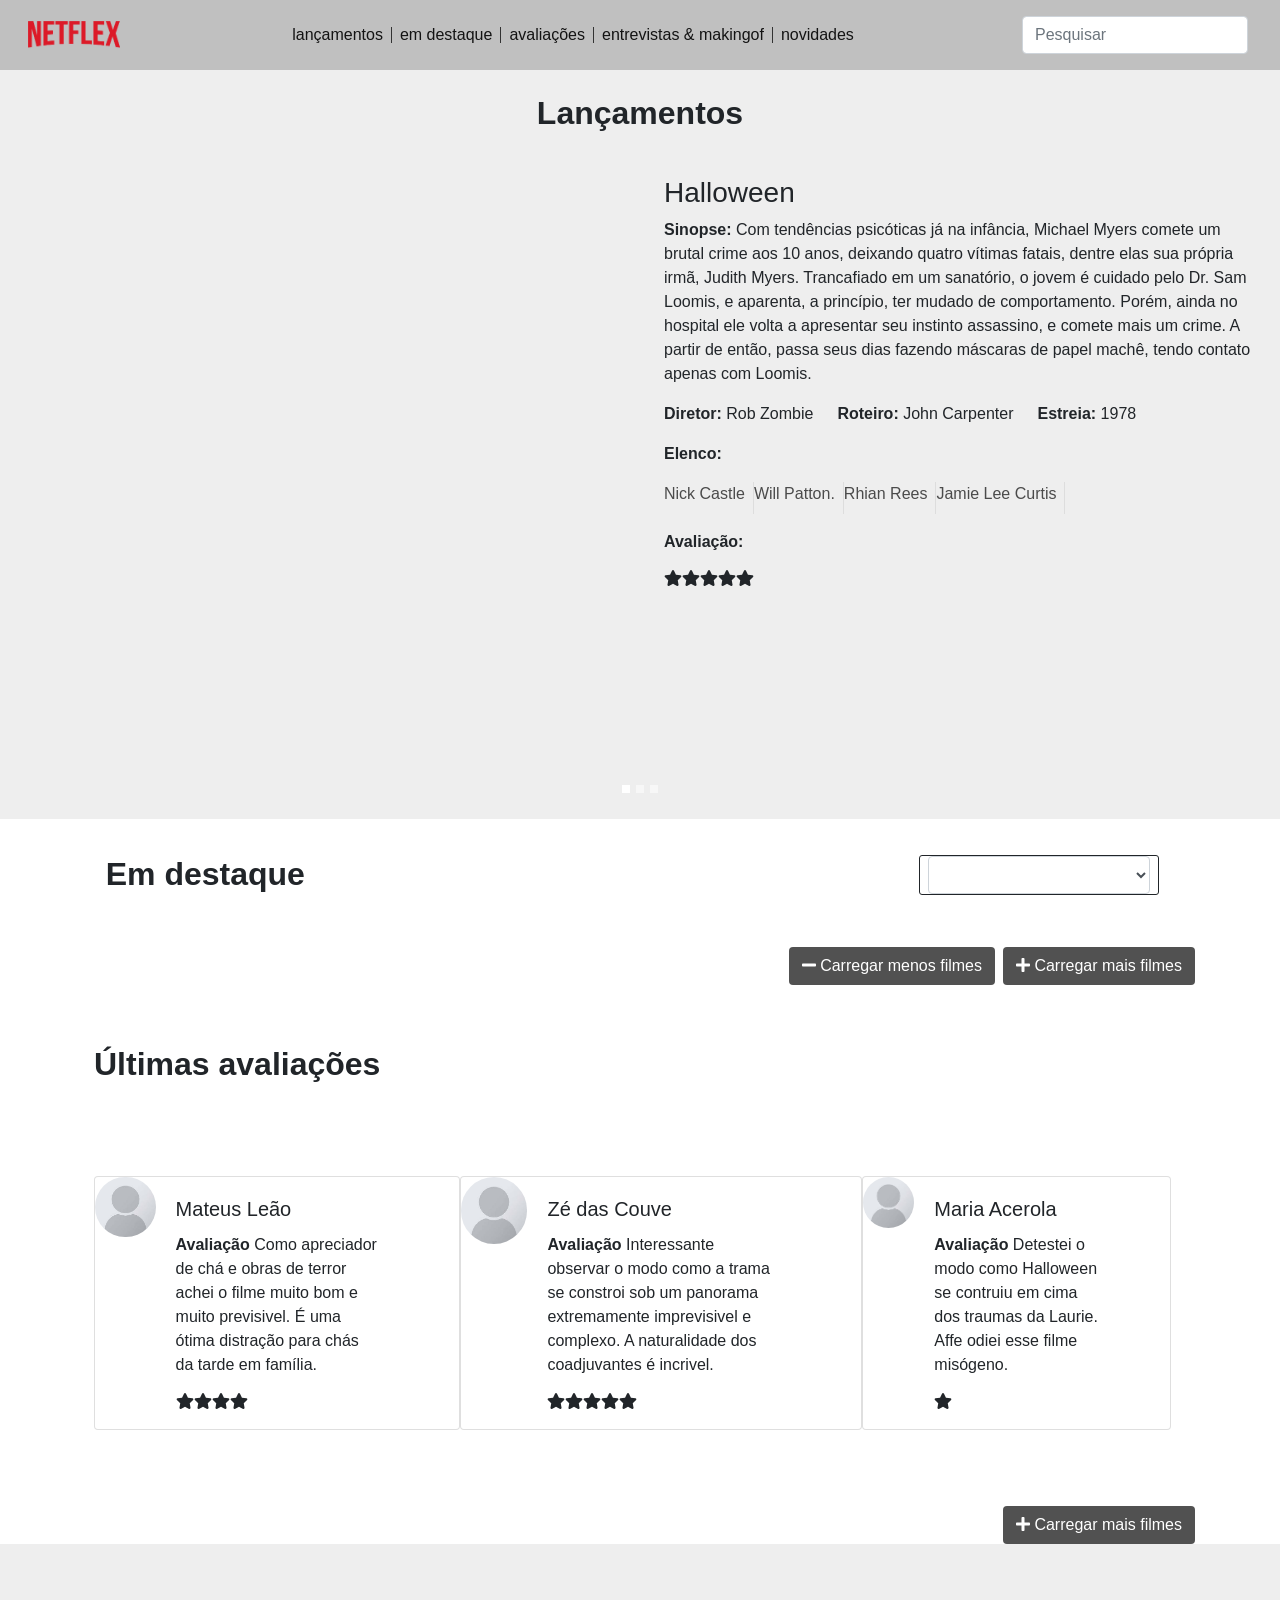
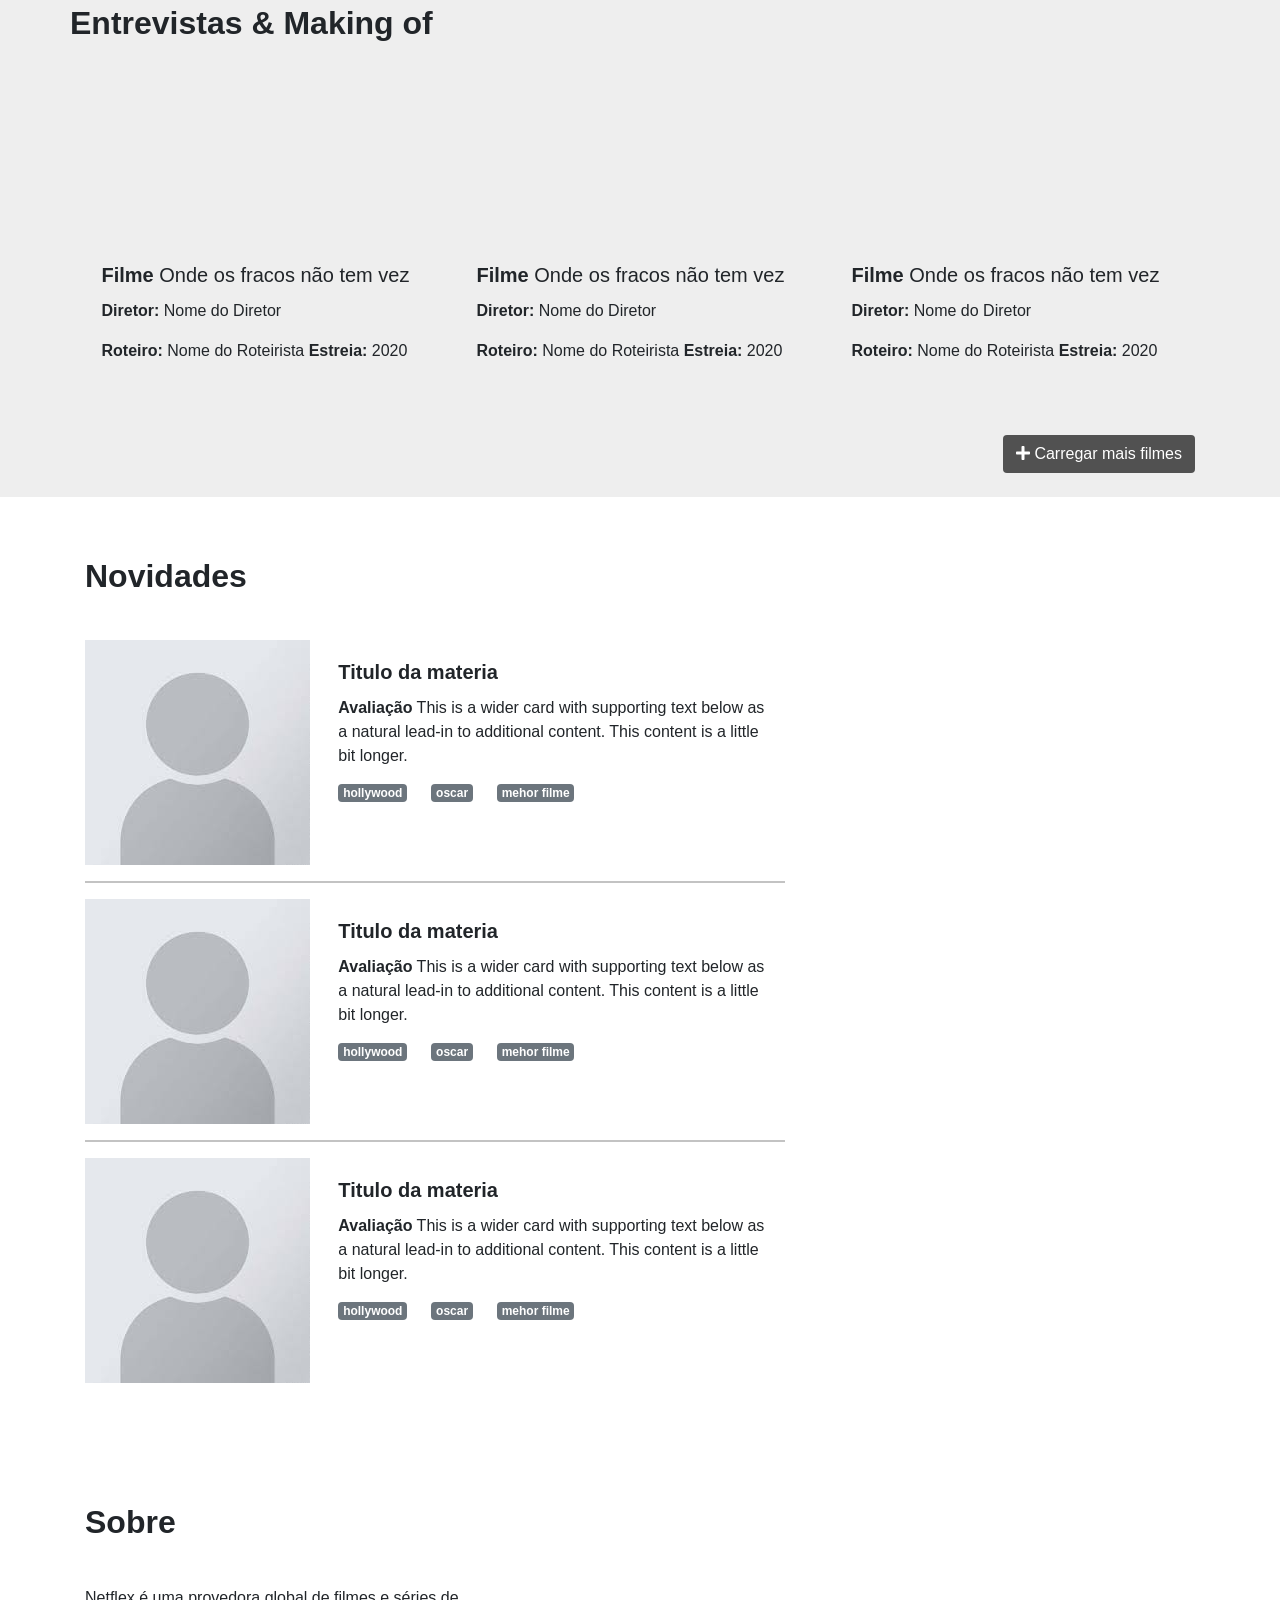
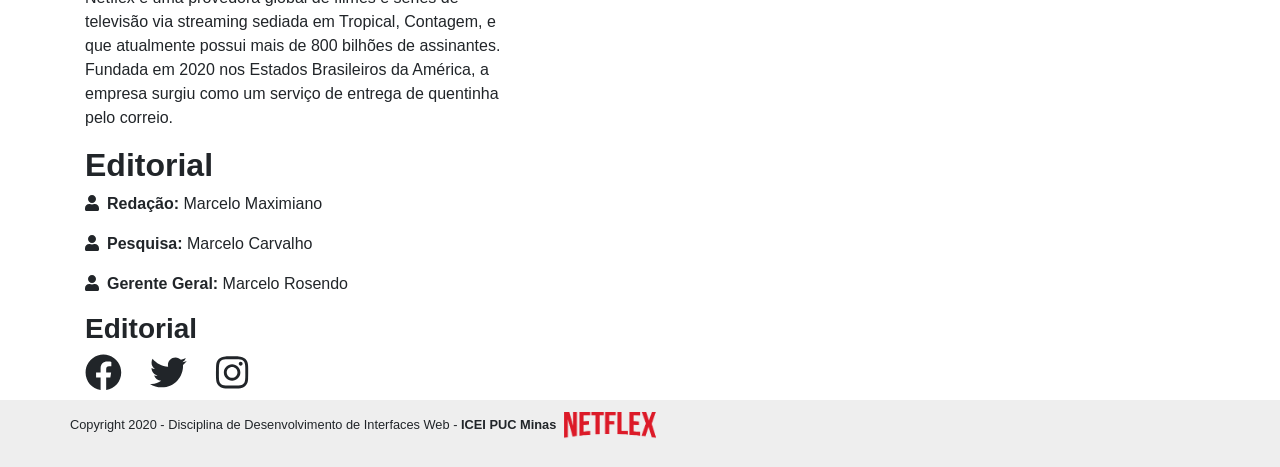
==== commit 0d2d9c92: "Finalizando tudo" ====
--- a/index.html
+++ b/index.html
@@ -22,6 +22,7 @@
     <script defer src="js/ajax/searchAjax.js"></script>
     <script defer src="js/ajax/redirectMovieAjax.js"></script>
     <script defer src="js/ajax/loadMoreAjax.js"></script>
+    <script defer src="js/ajax/posterClickAjax.js"></script>
 
     <script src="jquery-1.6.1.js"></script>
     <script src="my_jquery.js"></script>
@@ -61,8 +62,8 @@
                 </ul>
                 <div>
                     <form class="form-inline my-2 my-lg-0" style="display: inline-flex;">
-                        <input id="search_input" data-toggle="" oninput="onInput()"
-                            class="form-control mr-sm-2 ml-auto" type="search" placeholder="Pesquisar" list="browsers">
+                        <input id="search_input" data-toggle="" oninput="onInput()" class="form-control mr-sm-2 ml-auto"
+                            type="search" placeholder="Pesquisar" list="browsers">
                         <datalist id="browsers"></datalist>
                     </form>
                 </div>
@@ -84,6 +85,23 @@
                 </div>
                 <div class="modal-footer">
                     <button type="button" class="btn btn-secondary" data-dismiss="modal">Fechar</button>
+                </div>
+            </div>
+        </div>
+    </div>
+    <div class="modal fade" id="modalCentered" tabindex="999" role="dialog" aria-labelledby="exampleModalCenterTitle"
+        aria-hidden="true">
+        <div class="modal-dialog modal-dialog-centered" role="document">
+            <div class="modal-content">
+                <div class="modal-header">
+                    <h5 class="modal-title" id="movieTitle"></h5>
+                    <button type="button" class="close" data-dismiss="modal" aria-label="Close">
+                        <span aria-hidden="true">&times;</span>
+                    </button>
+                </div>
+                <div id="modal_body_2" class="modal-body">
+                </div>
+                <div id="modal_footer_2" class="modal-footer">
                 </div>
             </div>
         </div>
--- a/estilos.css
+++ b/estilos.css
@@ -7,34 +7,22 @@
     width: 100%;
     height: auto;
 }
-  
-.overlay {
-    position: absolute;
-    top: 0;
-    bottom: 0;
-    left: 0;
-    right: 0;
-    height: 100%;
+.img-modal-detail{
     width: 100%;
-    opacity: 0;
-    transition: .5s ease;
-    background-color: #008CBA;
-}
-  
-.container:hover .overlay {
-    opacity: 1;
-}
-
-.text {
-    color: white;
-    font-size: 20px;
-    position: absolute;
-    top: 50%;
-    left: 50%;
-    -webkit-transform: translate(-50%, -50%);
-    -ms-transform: translate(-50%, -50%);
-    transform: translate(-50%, -50%);
-    text-align: center;
+}
+
+.zoom{
+    overflow: hidden;
+    max-width: 100%;
+    -moz-transition: all 0.5s;
+    -webkit-transition: all 0.5s;
+    transition: all 0.5s;
+}
+
+.zoom:hover{
+    -moz-transform: scale(1.25);
+    -webkit-transform: scale(1.25);
+    transform: scale(1.25);
 }
 
 header{
